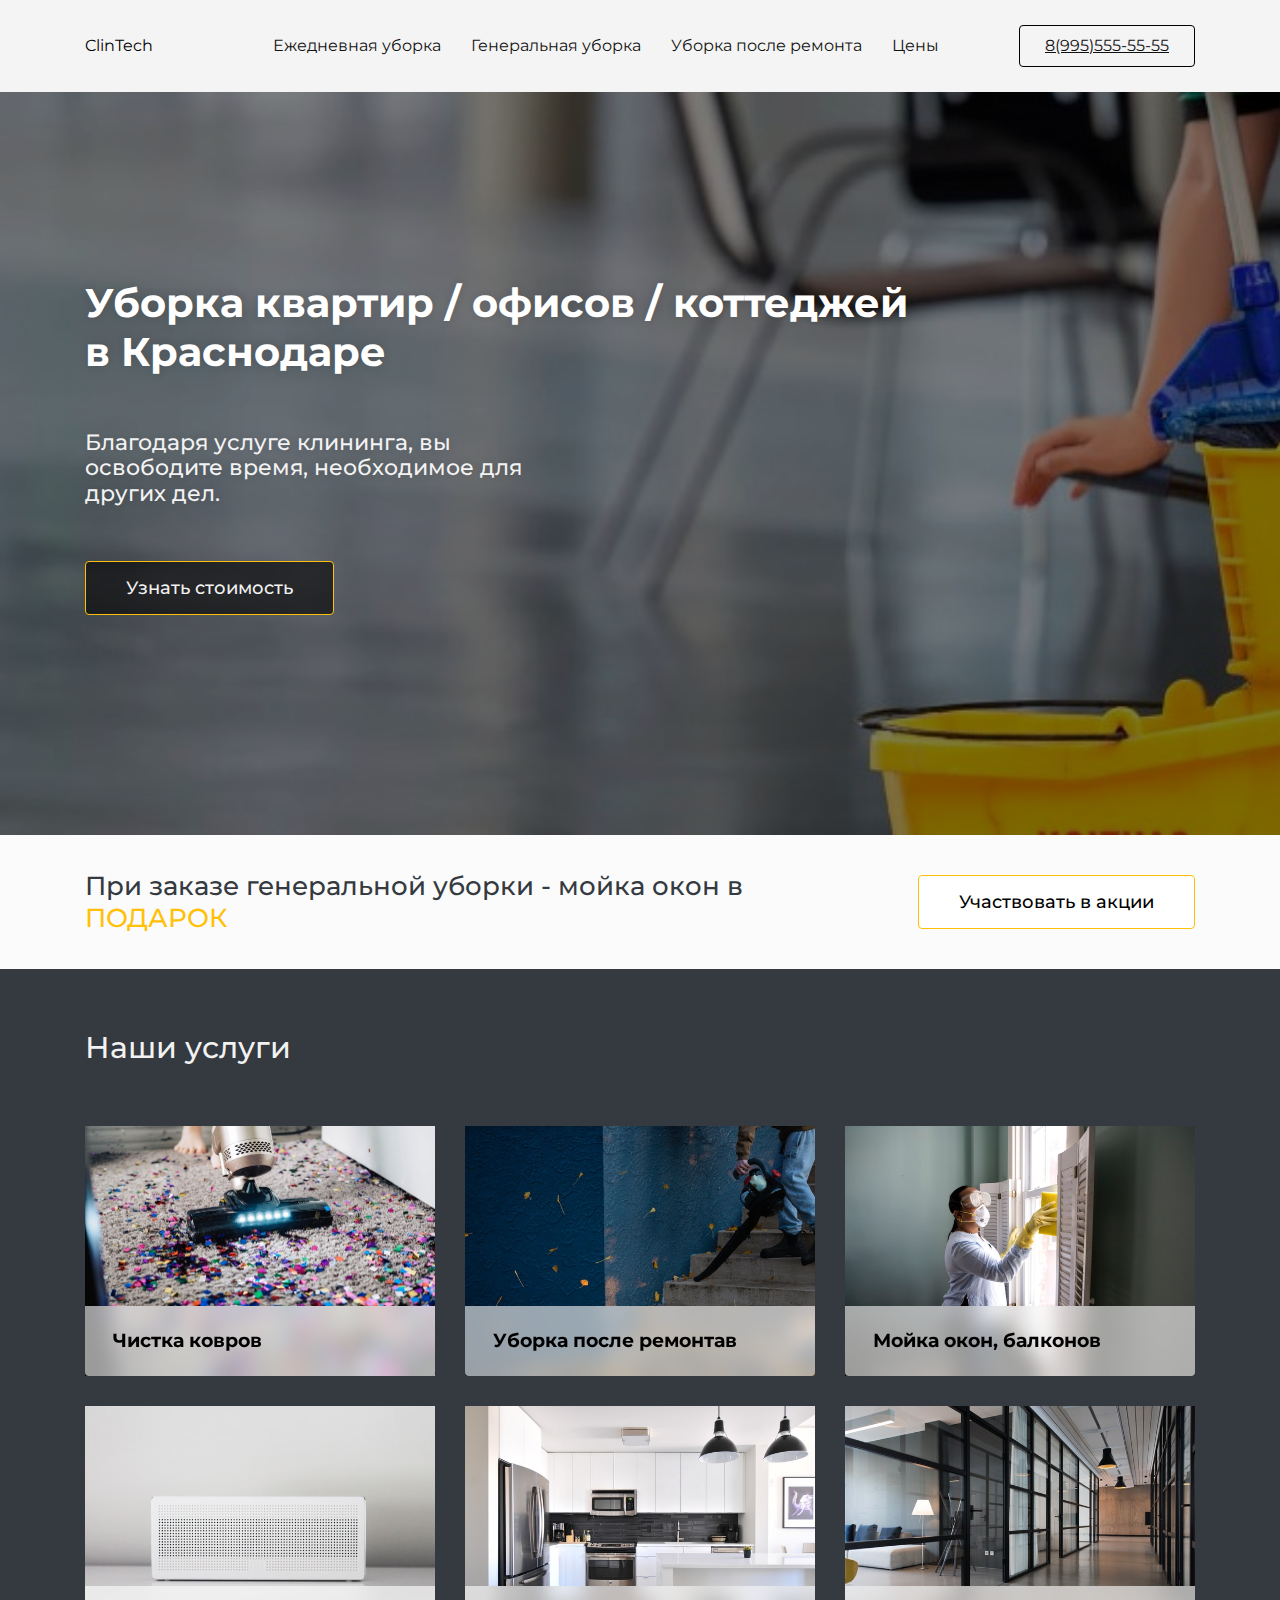
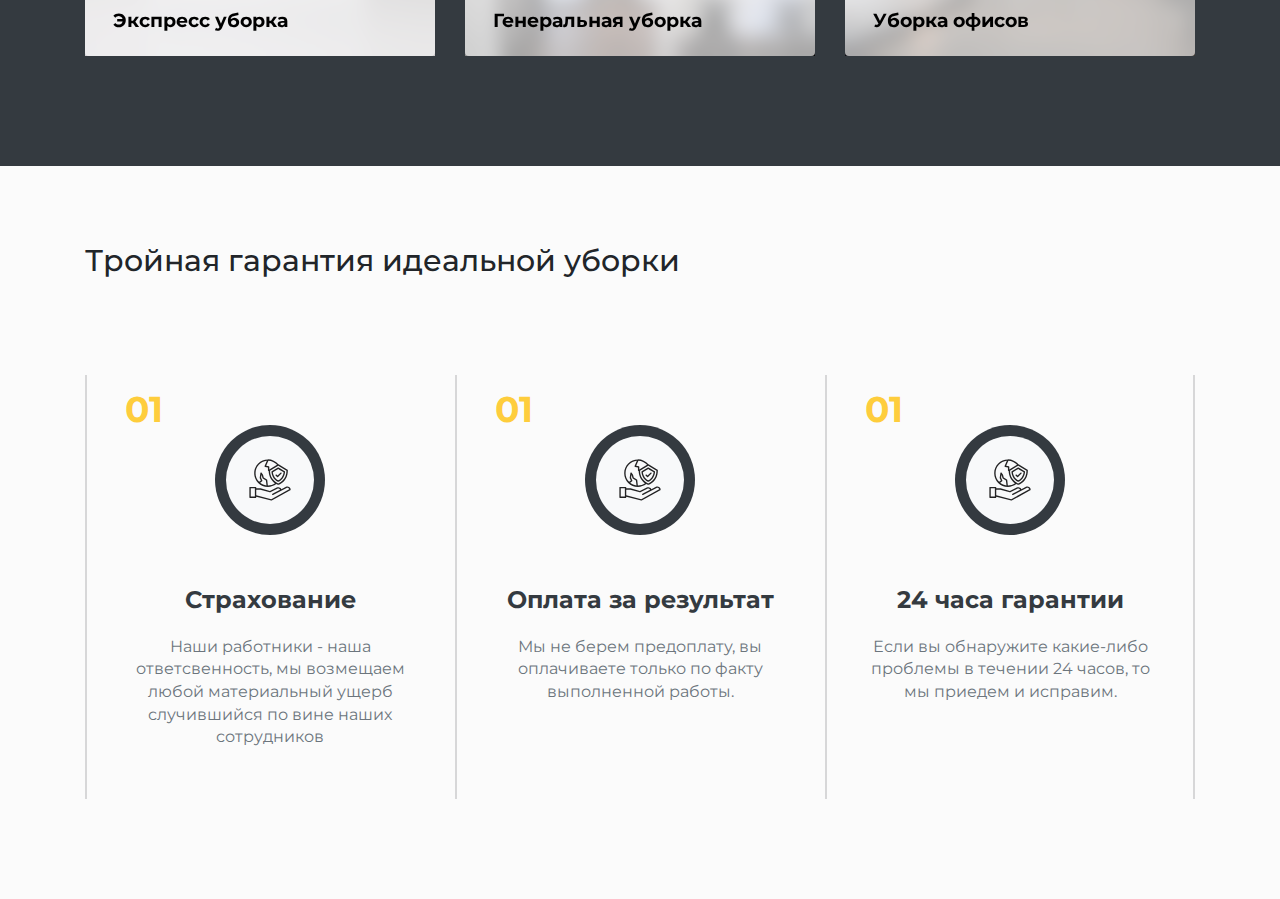
==== index.html @ 2ab1ad7d "create blokc: guarantee" ====
<!DOCTYPE html>
<html lang="ru">

<head>
  <meta charset="UTF-8">
  <meta http-equiv="X-UA-Compatible" content="IE=edge">
  <meta name="viewport" content="width=device-width, initial-scale=1.0">
  <link rel="preconnect" href="https://fonts.googleapis.com">
  <link rel="preconnect" href="https://fonts.gstatic.com" crossorigin>
  <link href="https://fonts.googleapis.com/css2?family=Montserrat:wght@400;500;600&display=swap" rel="stylesheet">
  <link rel="stylesheet" href="css/style.css">
  <title>ClinTech</title>
</head>

<body>
  <header class="header">
    <div class="container">
      <div class="navbar">
        <a href="#" class="logo">ClinTech</a>

        <ul class="header-list">
          <li class="header-list__item">
            <a href="#" class="header-list__link">Ежедневная уборка</a>
          </li>
          <li class="header-list__item">
            <a href="#" class="header-list__link">Генеральная уборка</a>
          </li>
          <li class="header-list__item">
            <a href="#" class="header-list__link">Уборка после ремонта</a>
          </li>
          <li class="header-list__item">
            <a href="#" class="header-list__link">Цены</a>
          </li>
        </ul>
        <a href="tel:8(995)555-55-55" class="button header__button">8(995)555-55-55</a>
      </div>
      <!-- /.navbar -->

    </div>
    <!-- /.container -->
  </header>
  <!-- /.header -->
  <section class="main">
    <div class="container">
      <h1 class="main-h1">
        Уборка квартир / офисов / коттеджей
        <span class="main-sp">в Краснодаре</span>
      </h1>
      <p class="main-p">
        Благодаря услуге клининга, вы освободите время, необходимое для других дел.
      </p>
      <button class="button main-button">Узнать стоимость</button>

    </div>

    <!-- /.shares -->
  </section>
  <!-- /.section-main -->
  <section class="present">
    <div class="container">
      <div class="shares">
        <h2 class="shares-h2">При заказе генеральной уборки - мойка окон в <span class="shares-present">ПОДАРОК</span>
        </h2>
        <button class="button shares-button">Участвовать в акции</button>
      </div>

    </div>
  </section>
  <section class="services">
    <div class="container">
      <h2 class="services-h2">
        Наши услуги
      </h2>
      <div class="services-block">
        <div class="services-item">
          <img src="img/services/services-1.jpg" alt="services" class="services-img">
          <h3 class="services-h3">Чистка ковров</h3>
        </div>
        <div class="services-item">
          <img src="img/services/services-2.jpg" alt="services" class="services-img">
          <h3 class="services-h3">Уборка после ремонтав</h3>
        </div>
        <div class="services-item">
          <img src="img/services/services-3.jpg" alt="services" class="services-img">
          <h3 class="services-h3">Мойка окон, балконов</h3>
        </div>
        <div class="services-item">
          <img src="img/services/services-4.jpg" alt="services" class="services-img">
          <h3 class="services-h3">Экспресс уборка</h3>
        </div>
        <div class="services-item">
          <img src="img/services/services-5.jpg" alt="services" class="services-img">
          <h3 class="services-h3">Генеральная уборка</h3>
        </div>
        <div class="services-item">
          <img src="img/services/services-6.jpg" alt="services" class="services-img">
          <h3 class="services-h3">Уборка офисов</h3>
        </div>
      </div>
      <!-- /.services-block -->
    </div>
    <!-- /.container -->
  </section>
  <!-- /.services -->
  <section class="guarantee">
    <div class="container">
      <h2 class="guarantee-h2">Тройная гарантия идеальной уборки</h2>
      <div class="guarantee-block">
        <div class="guarantee-item">
          <span class="guarantee-sp">01</span>
          <img src="img/guarantee/services-1.svg" alt="guarantee" class="guarantee-img">
          <h3 class="guarantee-h3">Страхование</h3>
          <p class="guarantee-p">
            Наши работники - наша ответсвенность, мы возмещаем любой материальный ущерб случившийся по вине наших
            сотрудников
          </p>
        </div>
        <div class="guarantee-item">
          <span class="guarantee-sp">01</span>
          <img src="img/guarantee/services-1.svg" alt="guarantee" class="guarantee-img">
          <h3 class="guarantee-h3">Оплата за результат</h3>
          <p class="guarantee-p">
            Мы не берем предоплату, вы оплачиваете только по факту выполненной работы.
          </p>
        </div>
        <div class="guarantee-item">
          <span class="guarantee-sp">01</span>
          <img src="img/guarantee/services-1.svg" alt="guarantee" class="guarantee-img">
          <h3 class="guarantee-h3">24 часа гарантии</h3>
          <p class="guarantee-p">
            Если вы обнаружите какие-либо проблемы в течении 24 часов, то мы приедем и исправим.
          </p>
        </div>
      </div>
      <!-- /.guarantee-block -->
    </div>
    <!-- /.container -->
  </section>
  <!-- /.guarantee -->
</body>

</html>
---- css/style.css ----
/*! normalize.css v8.0.1 | MIT License | github.com/necolas/normalize.css */
/* Document
   ========================================================================== */
/**
 * 1. Correct the line height in all browsers.
 * 2. Prevent adjustments of font size after orientation changes in iOS.
 */
html {
  line-height: 1.15;
  /* 1 */
  -webkit-text-size-adjust: 100%;
  /* 2 */
}

/* Sections
   ========================================================================== */
/**
 * Remove the margin in all browsers.
 */
body {
  margin: 0;
}

/**
 * Render the `main` element consistently in IE.
 */
main {
  display: block;
}

/**
 * Correct the font size and margin on `h1` elements within `section` and
 * `article` contexts in Chrome, Firefox, and Safari.
 */
h1 {
  font-size: 2em;
  margin: 0.67em 0;
}

/* Grouping content
   ========================================================================== */
/**
 * 1. Add the correct box sizing in Firefox.
 * 2. Show the overflow in Edge and IE.
 */
hr {
  -webkit-box-sizing: content-box;
          box-sizing: content-box;
  /* 1 */
  height: 0;
  /* 1 */
  overflow: visible;
  /* 2 */
}

/**
 * 1. Correct the inheritance and scaling of font size in all browsers.
 * 2. Correct the odd `em` font sizing in all browsers.
 */
pre {
  font-family: monospace, monospace;
  /* 1 */
  font-size: 1em;
  /* 2 */
}

/* Text-level semantics
   ========================================================================== */
/**
 * Remove the gray background on active links in IE 10.
 */
a {
  background-color: transparent;
}

/**
 * 1. Remove the bottom border in Chrome 57-
 * 2. Add the correct text decoration in Chrome, Edge, IE, Opera, and Safari.
 */
abbr[title] {
  border-bottom: none;
  /* 1 */
  text-decoration: underline;
  /* 2 */
  -webkit-text-decoration: underline dotted;
          text-decoration: underline dotted;
  /* 2 */
}

/**
 * Add the correct font weight in Chrome, Edge, and Safari.
 */
b,
strong {
  font-weight: bolder;
}

/**
 * 1. Correct the inheritance and scaling of font size in all browsers.
 * 2. Correct the odd `em` font sizing in all browsers.
 */
code,
kbd,
samp {
  font-family: monospace, monospace;
  /* 1 */
  font-size: 1em;
  /* 2 */
}

/**
 * Add the correct font size in all browsers.
 */
small {
  font-size: 80%;
}

/**
 * Prevent `sub` and `sup` elements from affecting the line height in
 * all browsers.
 */
sub,
sup {
  font-size: 75%;
  line-height: 0;
  position: relative;
  vertical-align: baseline;
}

sub {
  bottom: -0.25em;
}

sup {
  top: -0.5em;
}

/* Embedded content
   ========================================================================== */
/**
 * Remove the border on images inside links in IE 10.
 */
img {
  border-style: none;
}

/* Forms
   ========================================================================== */
/**
 * 1. Change the font styles in all browsers.
 * 2. Remove the margin in Firefox and Safari.
 */
button,
input,
optgroup,
select,
textarea {
  font-family: inherit;
  /* 1 */
  font-size: 100%;
  /* 1 */
  line-height: 1.15;
  /* 1 */
  margin: 0;
  /* 2 */
}

/**
 * Show the overflow in IE.
 * 1. Show the overflow in Edge.
 */
button,
input {
  /* 1 */
  overflow: visible;
}

/**
 * Remove the inheritance of text transform in Edge, Firefox, and IE.
 * 1. Remove the inheritance of text transform in Firefox.
 */
button,
select {
  /* 1 */
  text-transform: none;
}

/**
 * Correct the inability to style clickable types in iOS and Safari.
 */
button,
[type="button"],
[type="reset"],
[type="submit"] {
  -webkit-appearance: button;
}

/**
 * Remove the inner border and padding in Firefox.
 */
button::-moz-focus-inner,
[type="button"]::-moz-focus-inner,
[type="reset"]::-moz-focus-inner,
[type="submit"]::-moz-focus-inner {
  border-style: none;
  padding: 0;
}

/**
 * Restore the focus styles unset by the previous rule.
 */
button:-moz-focusring,
[type="button"]:-moz-focusring,
[type="reset"]:-moz-focusring,
[type="submit"]:-moz-focusring {
  outline: 1px dotted ButtonText;
}

/**
 * Correct the padding in Firefox.
 */
fieldset {
  padding: 0.35em 0.75em 0.625em;
}

/**
 * 1. Correct the text wrapping in Edge and IE.
 * 2. Correct the color inheritance from `fieldset` elements in IE.
 * 3. Remove the padding so developers are not caught out when they zero out
 *    `fieldset` elements in all browsers.
 */
legend {
  -webkit-box-sizing: border-box;
          box-sizing: border-box;
  /* 1 */
  color: inherit;
  /* 2 */
  display: table;
  /* 1 */
  max-width: 100%;
  /* 1 */
  padding: 0;
  /* 3 */
  white-space: normal;
  /* 1 */
}

/**
 * Add the correct vertical alignment in Chrome, Firefox, and Opera.
 */
progress {
  vertical-align: baseline;
}

/**
 * Remove the default vertical scrollbar in IE 10+.
 */
textarea {
  overflow: auto;
}

/**
 * 1. Add the correct box sizing in IE 10.
 * 2. Remove the padding in IE 10.
 */
[type="checkbox"],
[type="radio"] {
  -webkit-box-sizing: border-box;
          box-sizing: border-box;
  /* 1 */
  padding: 0;
  /* 2 */
}

/**
 * Correct the cursor style of increment and decrement buttons in Chrome.
 */
[type="number"]::-webkit-inner-spin-button,
[type="number"]::-webkit-outer-spin-button {
  height: auto;
}

/**
 * 1. Correct the odd appearance in Chrome and Safari.
 * 2. Correct the outline style in Safari.
 */
[type="search"] {
  -webkit-appearance: textfield;
  /* 1 */
  outline-offset: -2px;
  /* 2 */
}

/**
 * Remove the inner padding in Chrome and Safari on macOS.
 */
[type="search"]::-webkit-search-decoration {
  -webkit-appearance: none;
}

/**
 * 1. Correct the inability to style clickable types in iOS and Safari.
 * 2. Change font properties to `inherit` in Safari.
 */
::-webkit-file-upload-button {
  -webkit-appearance: button;
  /* 1 */
  font: inherit;
  /* 2 */
}

/* Interactive
   ========================================================================== */
/*
 * Add the correct display in Edge, IE 10+, and Firefox.
 */
details {
  display: block;
}

/*
 * Add the correct display in all browsers.
 */
summary {
  display: list-item;
}

/* Misc
   ========================================================================== */
/**
 * Add the correct display in IE 10+.
 */
template {
  display: none;
}

/**
 * Add the correct display in IE 10.
 */
[hidden] {
  display: none;
}

* {
  -webkit-box-sizing: border-box;
          box-sizing: border-box;
  font-family: 'Montserrat', sans-serif;
}

body {
  background-color: #FBFBFB;
  margin: 0;
  padding: 0;
  font-family: 'Mulish', sans-serif;
}

.container {
  max-width: 1110px;
  margin: auto;
}

a {
  text-decoration: none;
  color: #121212;
}

ul {
  list-style-type: none;
}

.button {
  border-radius: 4px;
  padding: 15px 40px;
  text-align: center;
  border: 1px solid #FFC107;
  -webkit-box-sizing: border-box;
          box-sizing: border-box;
  border-radius: 4px;
  font-family: Montserrat;
  font-style: normal;
  font-weight: 500;
  font-size: 18px;
  line-height: 22px;
}

h1, h2, p, h3 {
  margin: 0;
  padding: 0px;
}

img {
  max-width: 100%;
  max-height: 100%;
}

.navbar {
  display: -webkit-box;
  display: -ms-flexbox;
  display: flex;
  -webkit-box-pack: justify;
      -ms-flex-pack: justify;
          justify-content: space-between;
  -webkit-box-align: center;
      -ms-flex-align: center;
          align-items: center;
  padding: 20px 0 20px 0;
}

.logo {
  color: #000000;
}

.header {
  background-color: #F4F4F4;
}

.header-list {
  display: -webkit-box;
  display: -ms-flexbox;
  display: flex;
  -webkit-box-pack: justify;
      -ms-flex-pack: justify;
          justify-content: space-between;
  -webkit-box-align: center;
      -ms-flex-align: center;
          align-items: center;
}

.header-list__link {
  padding: 15px;
  color: #121212;
  font-style: normal;
  font-weight: normal;
  font-size: 16px;
  line-height: 20px;
}

.header__button {
  font-style: normal;
  font-weight: normal;
  font-size: 16px;
  line-height: 20px;
  display: -webkit-box;
  display: -ms-flexbox;
  display: flex;
  -webkit-box-align: center;
      -ms-flex-align: center;
          align-items: center;
  text-align: center;
  -webkit-text-decoration-line: underline;
          text-decoration-line: underline;
  border: 1px solid #000000;
  border-radius: 4px;
  padding: 10px 25px;
  text-align: center;
}

.main {
  padding-top: 186px;
  padding-bottom: 220px;
  background: url(../img/main-bg.jpg) no-repeat;
  background-size: cover;
  position: relative;
  z-index: 2;
}

.main::before {
  content: '';
  display: block;
  position: absolute;
  top: 0;
  left: 0;
  right: 0;
  bottom: 0;
  background: rgba(0, 0, 0, 0.51);
  z-index: -1;
}

.main-h1 {
  font-family: Montserrat;
  font-style: normal;
  font-weight: bold;
  font-size: 40px;
  line-height: 49px;
  color: #FFFFFF;
  text-shadow: 0px 0px 10px rgba(0, 0, 0, 0.15);
  margin-bottom: 54px;
}

.main-sp {
  display: block;
}

.main-p {
  font-family: Montserrat;
  font-style: normal;
  font-weight: 500;
  font-size: 22px;
  max-width: 505px;
  color: #F2F2F3;
  text-shadow: 0px 0px 10px rgba(0, 0, 0, 0.15);
  margin-bottom: 55px;
}

.main-button {
  color: #F2F2F3;
  background: rgba(0, 0, 0, 0.6);
}

.present {
  padding: 35px 0 35px 0;
}

.shares {
  display: -webkit-box;
  display: -ms-flexbox;
  display: flex;
  -webkit-box-pack: justify;
      -ms-flex-pack: justify;
          justify-content: space-between;
  -webkit-box-align: center;
      -ms-flex-align: center;
          align-items: center;
}

.shares-h2 {
  font-style: normal;
  font-weight: 500;
  font-size: 26px;
  line-height: 32px;
  color: #343A40;
}

.shares-present {
  color: #FFC107;
  display: block;
}

.shares-button {
  background: #FFFFFF;
}

.services {
  background-color: #343A40;
  padding-top: 60px;
  padding-bottom: 80px;
}

.services-h2 {
  padding-bottom: 60px;
  font-style: normal;
  font-weight: 500;
  font-size: 30px;
  line-height: 37px;
  color: #F2F2F3;
}

.services-block {
  display: -webkit-box;
  display: -ms-flexbox;
  display: flex;
  -webkit-box-pack: justify;
      -ms-flex-pack: justify;
          justify-content: space-between;
  -ms-flex-wrap: wrap;
      flex-wrap: wrap;
}

.services-item {
  display: -webkit-box;
  display: -ms-flexbox;
  display: flex;
  -webkit-box-align: end;
      -ms-flex-align: end;
          align-items: flex-end;
  width: 350px;
  height: 250px;
  position: relative;
  z-index: 0;
  overflow: hidden;
  margin-bottom: 30px;
}

.services-img {
  position: absolute;
  top: 0;
  left: 0;
  z-index: -2;
  -o-object-fit: cover;
     object-fit: cover;
  height: 100%;
  width: 100%;
}

.services-h3 {
  padding: 24px 0 24px 28px;
  background: rgba(255, 255, 255, 0.6);
  -webkit-backdrop-filter: blur(10px);
          backdrop-filter: blur(10px);
  border-radius: 0px 0px 4px 4px;
  width: 100%;
  margin: 0;
}

.guarantee {
  padding-top: 76px;
  padding-bottom: 100px;
}

.guarantee-h2 {
  font-style: normal;
  font-weight: 500;
  font-size: 30px;
  line-height: 37px;
  color: #212529;
  margin-bottom: 96px;
}

.guarantee-block {
  display: -webkit-box;
  display: -ms-flexbox;
  display: flex;
  -webkit-box-pack: justify;
      -ms-flex-pack: justify;
          justify-content: space-between;
}

.guarantee-item {
  position: relative;
  width: 400px;
  display: -webkit-box;
  display: -ms-flexbox;
  display: flex;
  -ms-flex-wrap: wrap;
      flex-wrap: wrap;
  -webkit-box-orient: vertical;
  -webkit-box-direction: normal;
      -ms-flex-direction: column;
          flex-direction: column;
  -webkit-box-align: center;
      -ms-flex-align: center;
          align-items: center;
  padding: 50px 45px;
}

.guarantee-item::before {
  content: ' ';
  width: 2px;
  height: 100%;
  background-color: rgba(77, 74, 79, 0.2);
  position: absolute;
  left: 0;
  top: 0;
}

.guarantee-item:last-child::after {
  content: ' ';
  width: 2px;
  height: 100%;
  background-color: rgba(77, 74, 79, 0.2);
  position: absolute;
  right: 0;
  top: 0;
}

.guarantee-img {
  margin-bottom: 50px;
}

.guarantee-h3 {
  font-style: normal;
  font-weight: bold;
  font-size: 24px;
  line-height: 29px;
  display: -webkit-box;
  display: -ms-flexbox;
  display: flex;
  -webkit-box-align: center;
      -ms-flex-align: center;
          align-items: center;
  text-align: center;
  color: #343A40;
  margin-bottom: 22px;
}

.guarantee-p {
  width: 280px;
  font-family: Montserrat;
  font-style: normal;
  font-weight: normal;
  font-size: 16px;
  line-height: 141.9%;
  color: #6C757D;
  text-align: center;
}

.guarantee-sp {
  position: absolute;
  left: 40px;
  top: 12px;
  font-style: normal;
  font-weight: bold;
  font-size: 36px;
  line-height: 44px;
  color: rgba(255, 193, 7, 0.8);
}
/*# sourceMappingURL=style.css.map */
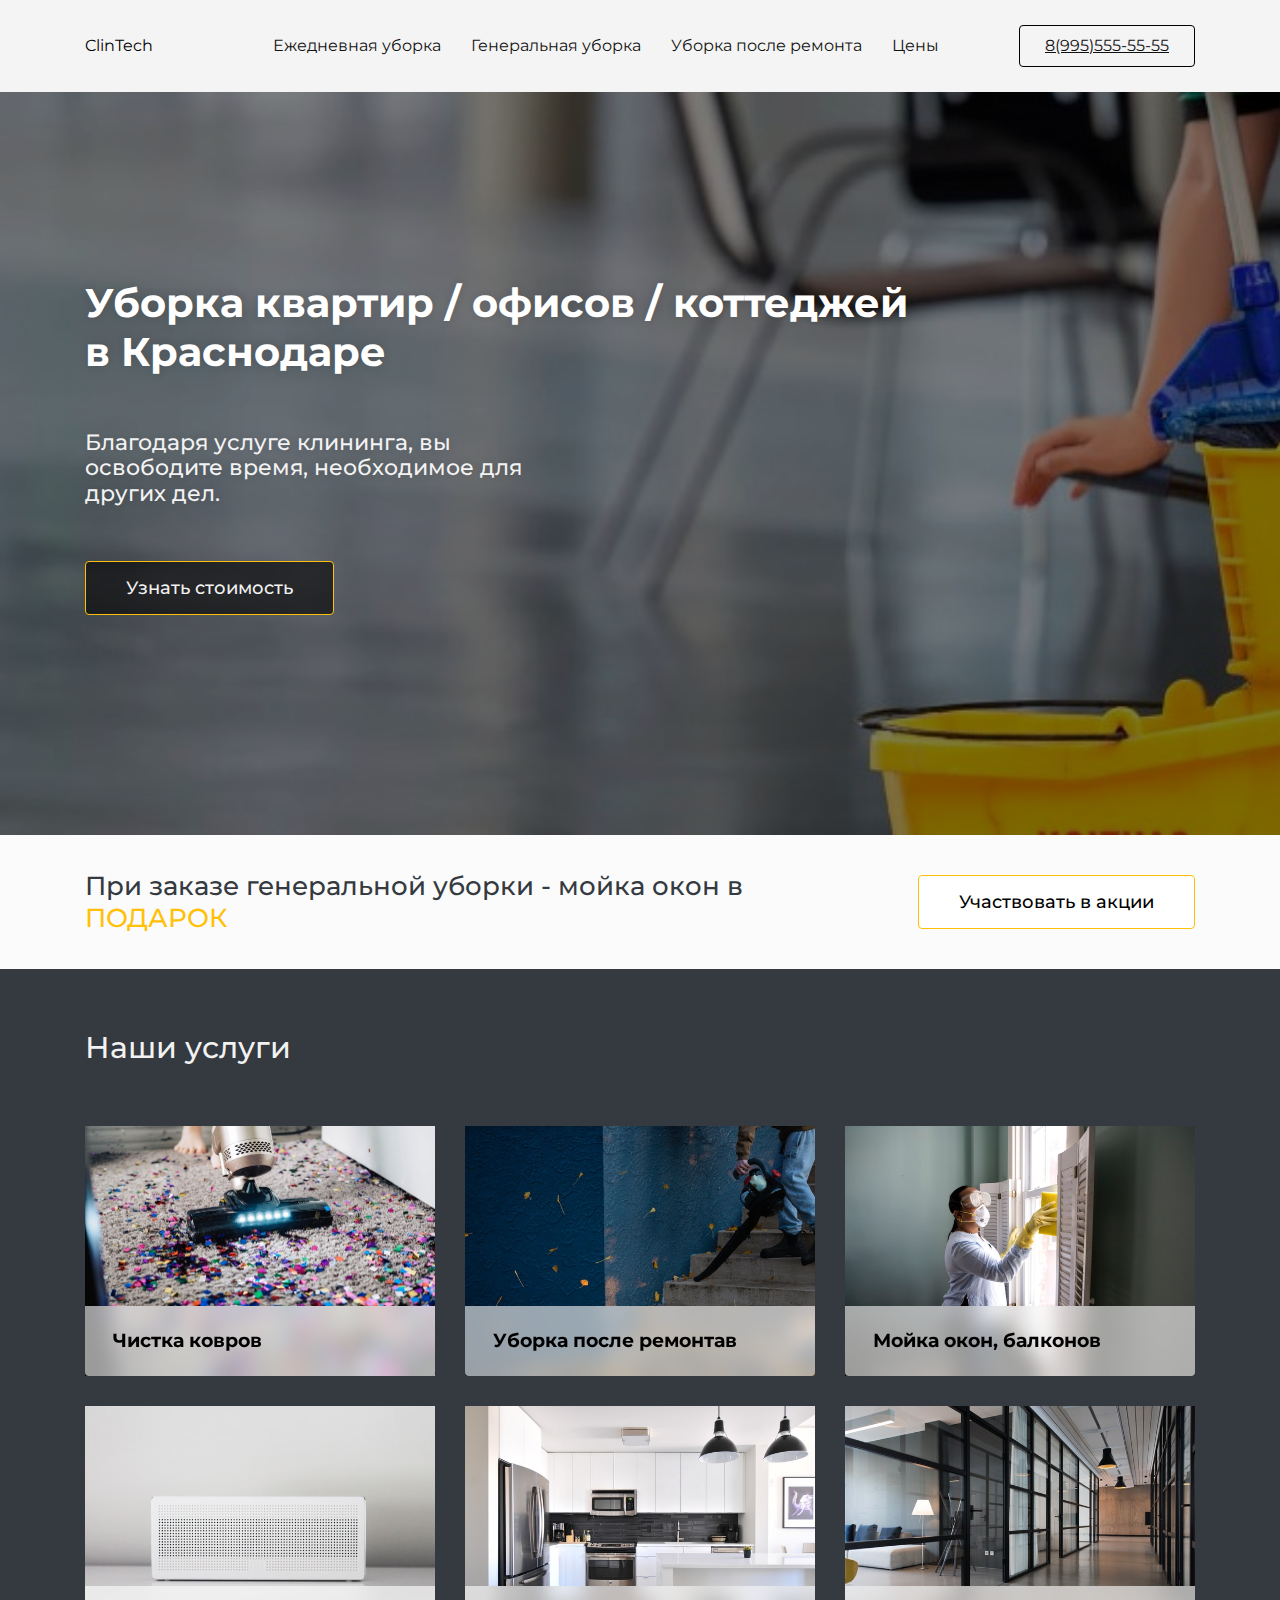
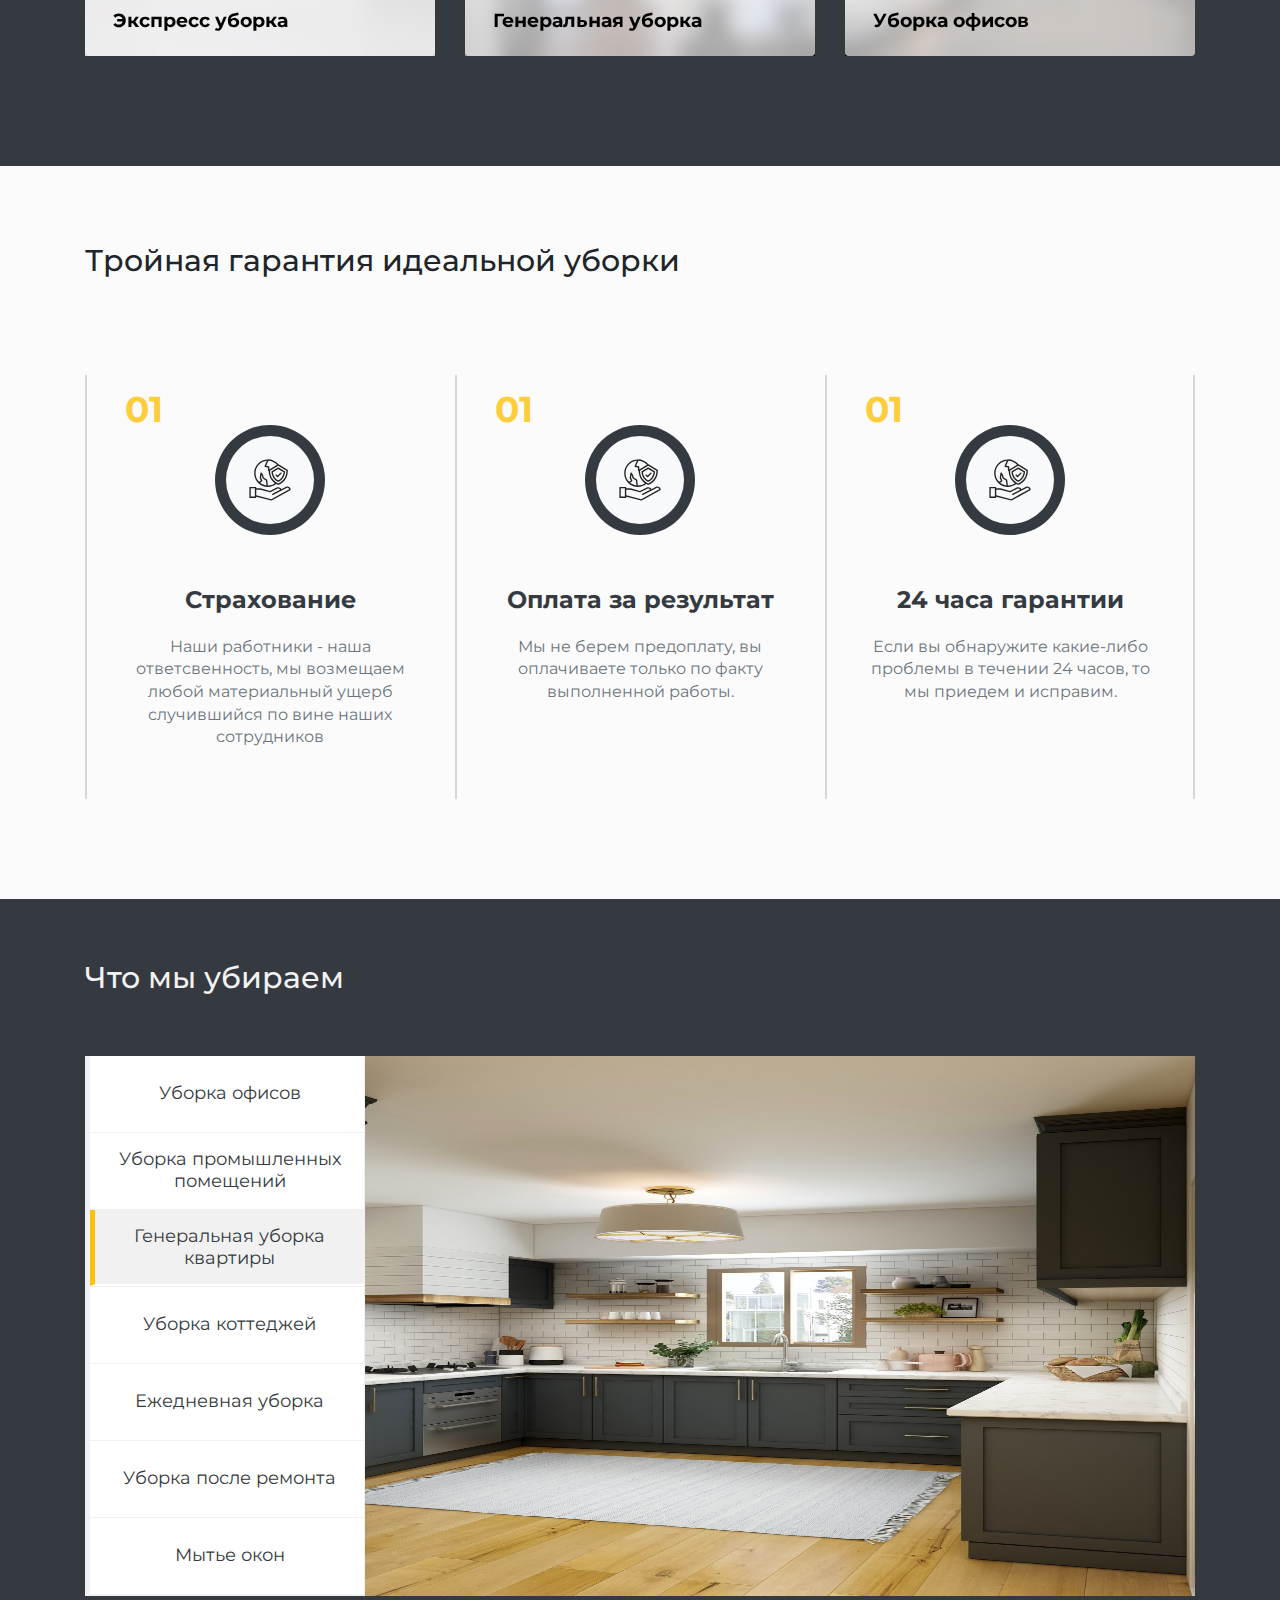
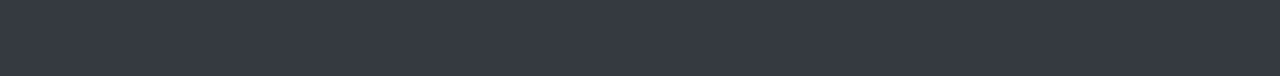
==== commit d81a6e19: "create blokc: cleaning" ====
--- a/index.html
+++ b/index.html
@@ -137,6 +137,50 @@
     <!-- /.container -->
   </section>
   <!-- /.guarantee -->
+  <section class="cleaning">
+    <div class="container">
+      <h2 class="cleaning-h2">Что мы убираем</h2>
+      <div class="wrapper wrapper-cleaning">
+        <div class="wrapper-button">
+          <button class="tab-button"  data-id="cleanup">
+            Уборка офисов
+          </button>
+          <button class="tab-button" data-id="industrial">
+            Уборка промышленных помещений
+          </button>
+          <button class="tab-button tab-active" data-id="apartment">
+            Генеральная уборка квартиры
+          </button>
+          <button class="tab-button" data-id="cottage">
+            Уборка коттеджей
+          </button>
+          <button class="tab-button" data-id="daily">
+            Ежедневная уборка
+          </button>
+          <button class="tab-button" data-id="repair">
+            Уборка после ремонта
+          </button>
+          <button class="tab-button" data-id="over">
+            Мытье окон
+          </button>
+
+        </div>
+        <div class="wrapper-content">
+          <img src="img/cleaning/cleaning-tab.jpg" alt="cleaning" class="content content-img active" id="cleanup">
+          <img src="img/cleaning/cleaning-tab.jpg" alt="cleaning" class="content content-img" id="industrial">
+          <img src="img/cleaning/cleaning-tab.jpg" alt="cleaning" class="content content-img " id="apartment">
+          <img src="img/cleaning/cleaning-tab.jpg" alt="cleaning" class="content content-img " id="cottage">
+          <img src="img/cleaning/cleaning-tab.jpg" alt="cleaning" class="content content-img " id="daily">
+          <img src="img/cleaning/cleaning-tab.jpg" alt="cleaning" class="content content-img" id="repair">
+          <img src="img/cleaning/cleaning-tab.jpg" alt="cleaning" class="content content-img " id="over">
+          
+        </div>
+      </div>
+    </div>
+    <!-- /.container -->
+  </section>
+  <!-- /.cleaning -->
+  <script src="js/main.js"></script>
 </body>
 
 </html>--- a/css/style.css
+++ b/css/style.css
@@ -369,6 +369,7 @@
 }
 
 .button {
+  font-family: Montserrat;
   border-radius: 4px;
   padding: 15px 40px;
   text-align: center;
@@ -704,4 +705,70 @@
   line-height: 44px;
   color: rgba(255, 193, 7, 0.8);
 }
+
+.cleaning {
+  padding-top: 60px;
+  padding-bottom: 80px;
+  background-color: #343A40;
+}
+
+.cleaning-h2 {
+  font-style: normal;
+  font-weight: 500;
+  font-size: 30px;
+  line-height: 37px;
+  color: #F2F2F3;
+  margin-bottom: 60px;
+}
+
+.wrapper-cleaning {
+  display: -webkit-box;
+  display: -ms-flexbox;
+  display: flex;
+  background-color: #F1F1F1;
+  height: 540px;
+}
+
+.wrapper-button {
+  width: 280px;
+}
+
+.wrapper-content {
+  width: 831px;
+  min-height: 533px;
+}
+
+.content-img {
+  display: none;
+  width: 100%;
+}
+
+.tab-button {
+  display: block;
+  width: 98%;
+  height: 76px;
+  margin-bottom: 1px;
+  font-style: normal;
+  font-weight: normal;
+  font-size: 18px;
+  line-height: 22px;
+  margin-left: 5px;
+  -webkit-box-align: center;
+      -ms-flex-align: center;
+          align-items: center;
+  color: #343A40;
+  border: none;
+  border-left: solid 5px #fff;
+  border-bottom: solid 2px #fff;
+  background-color: #FFFFFF;
+}
+
+.tab-active {
+  border-left: solid 5px #FFC107;
+  background-color: #F1F1F1;
+}
+
+.active {
+  display: block;
+}
 /*# sourceMappingURL=style.css.map */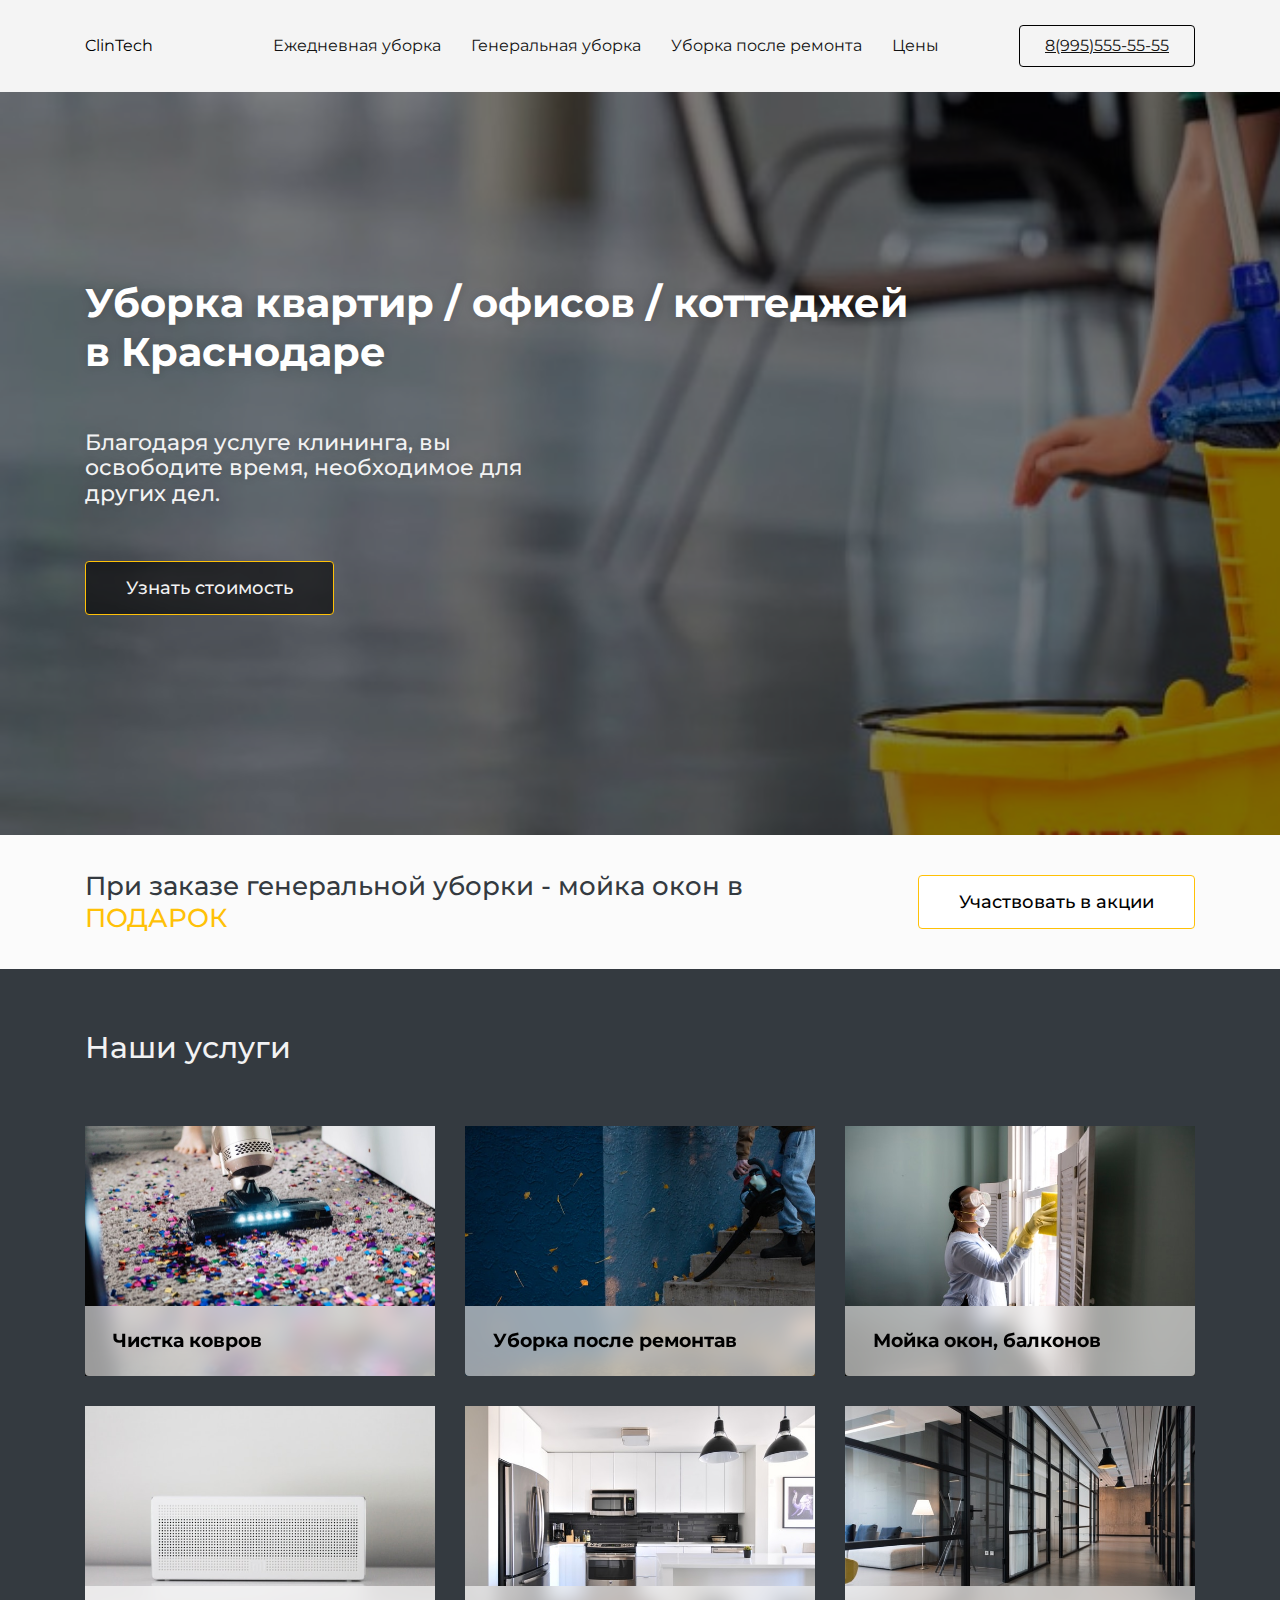
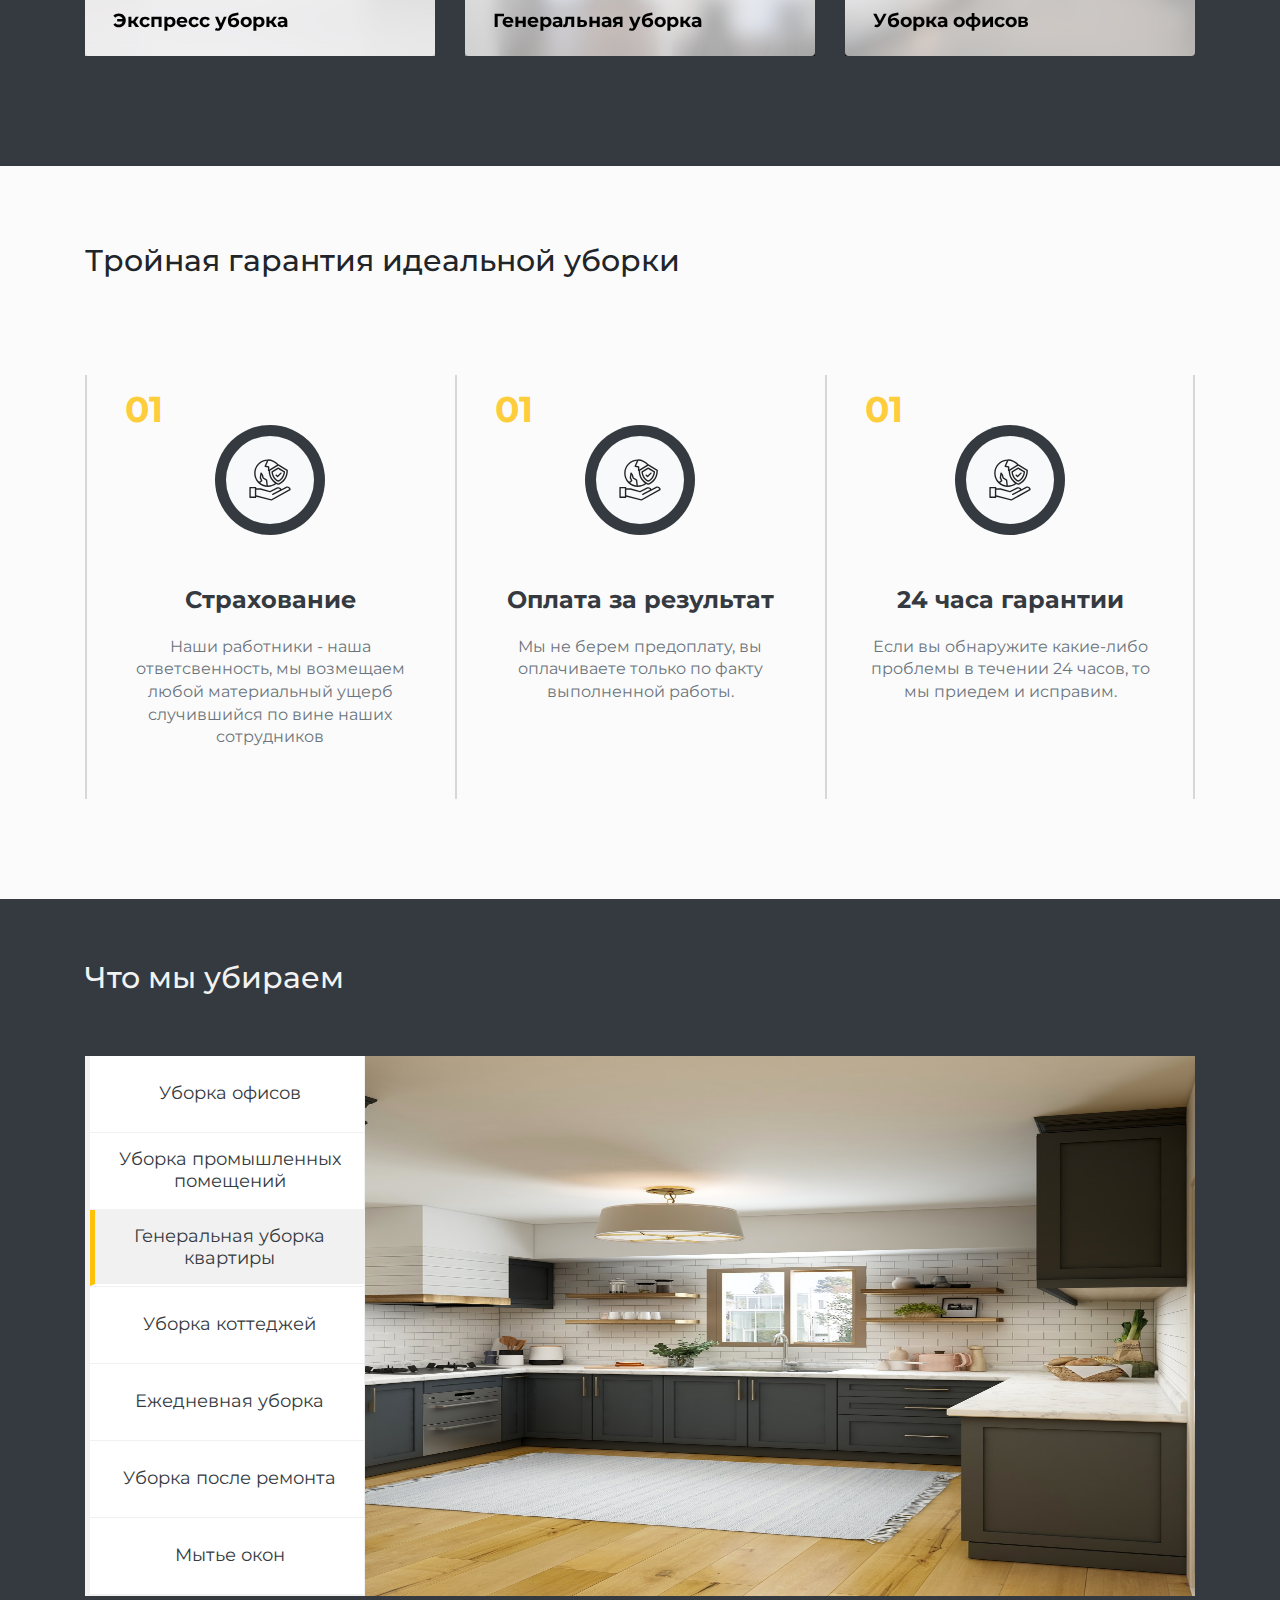
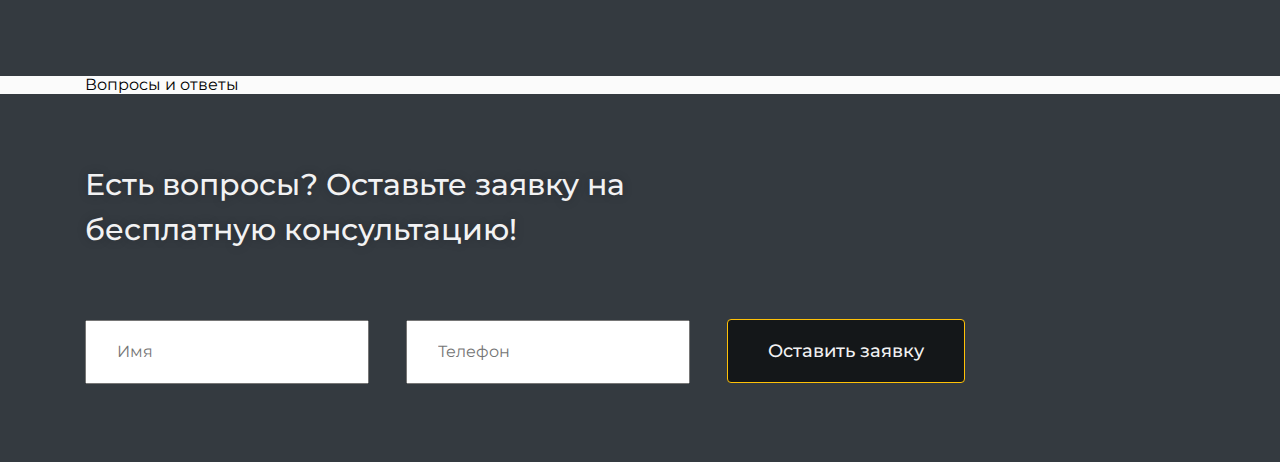
==== commit 3daa6575: "requisition" ====
--- a/index.html
+++ b/index.html
@@ -180,6 +180,26 @@
     <!-- /.container -->
   </section>
   <!-- /.cleaning -->
+  <section class="response">
+    <div class="container">
+      Вопросы и ответы
+    </div>
+  </section>
+  <!-- /.response -->
+  <section class="requisition">
+    <div class="container">
+      <h2 class="requisition-h2">
+        Есть вопросы? Оставьте заявку на бесплатную консультацию!
+      </h2>
+      <div class="requisition-blok">
+        <input type="text" class="requisition-input" placeholder="Имя">
+        <input type="text" class="requisition-input" placeholder="Телефон">
+        <button class="button requisition-button">Оставить заявку</button>
+      </div>
+      <!-- /.requisition-blok -->
+    </div>
+  </section>
+  <!-- /.requisition -->
   <script src="js/main.js"></script>
 </body>
 
--- a/css/style.css
+++ b/css/style.css
@@ -771,4 +771,45 @@
 .active {
   display: block;
 }
+
+.requisition {
+  padding-top: 68px;
+  padding-bottom: 78px;
+  background-color: #343A40;
+}
+
+.requisition-h2 {
+  margin-bottom: 67px;
+  font-family: Montserrat;
+  font-style: normal;
+  font-weight: 500;
+  font-size: 30px;
+  line-height: 150%;
+  max-width: 650px;
+  color: #F2F2F3;
+  text-shadow: 0px 0px 10px rgba(0, 0, 0, 0.25);
+}
+
+.requisition-input {
+  padding-right: 30px;
+  font-family: Montserrat;
+  font-style: normal;
+  font-weight: normal;
+  font-size: 16px;
+  line-height: 20px;
+  padding-left: 30px;
+  color: rgba(35, 35, 36, 0.35);
+  margin-right: 33px;
+  height: 64px;
+}
+
+.requisition-button {
+  height: 64px;
+  background: rgba(0, 0, 0, 0.6);
+  border: 1px solid #FFC107;
+  -webkit-box-sizing: border-box;
+          box-sizing: border-box;
+  border-radius: 4px;
+  color: #F2F2F3;
+}
 /*# sourceMappingURL=style.css.map */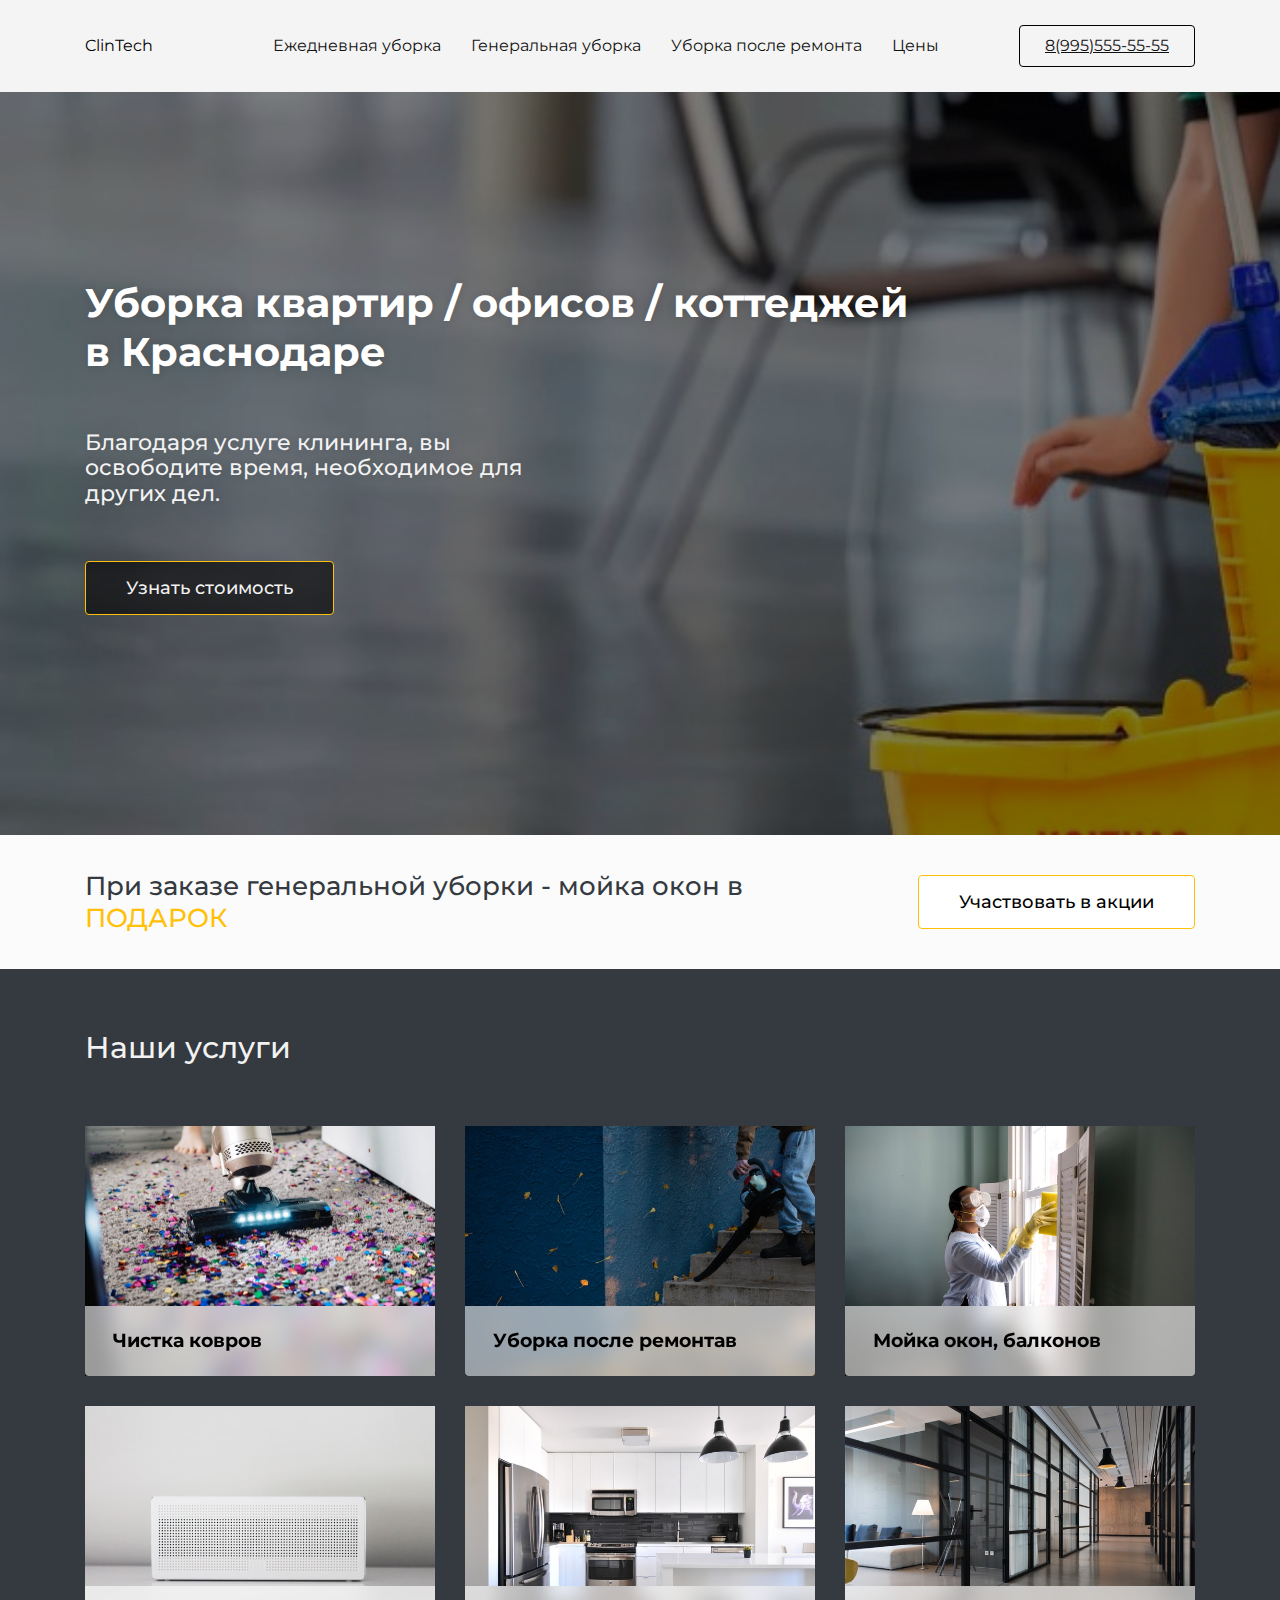
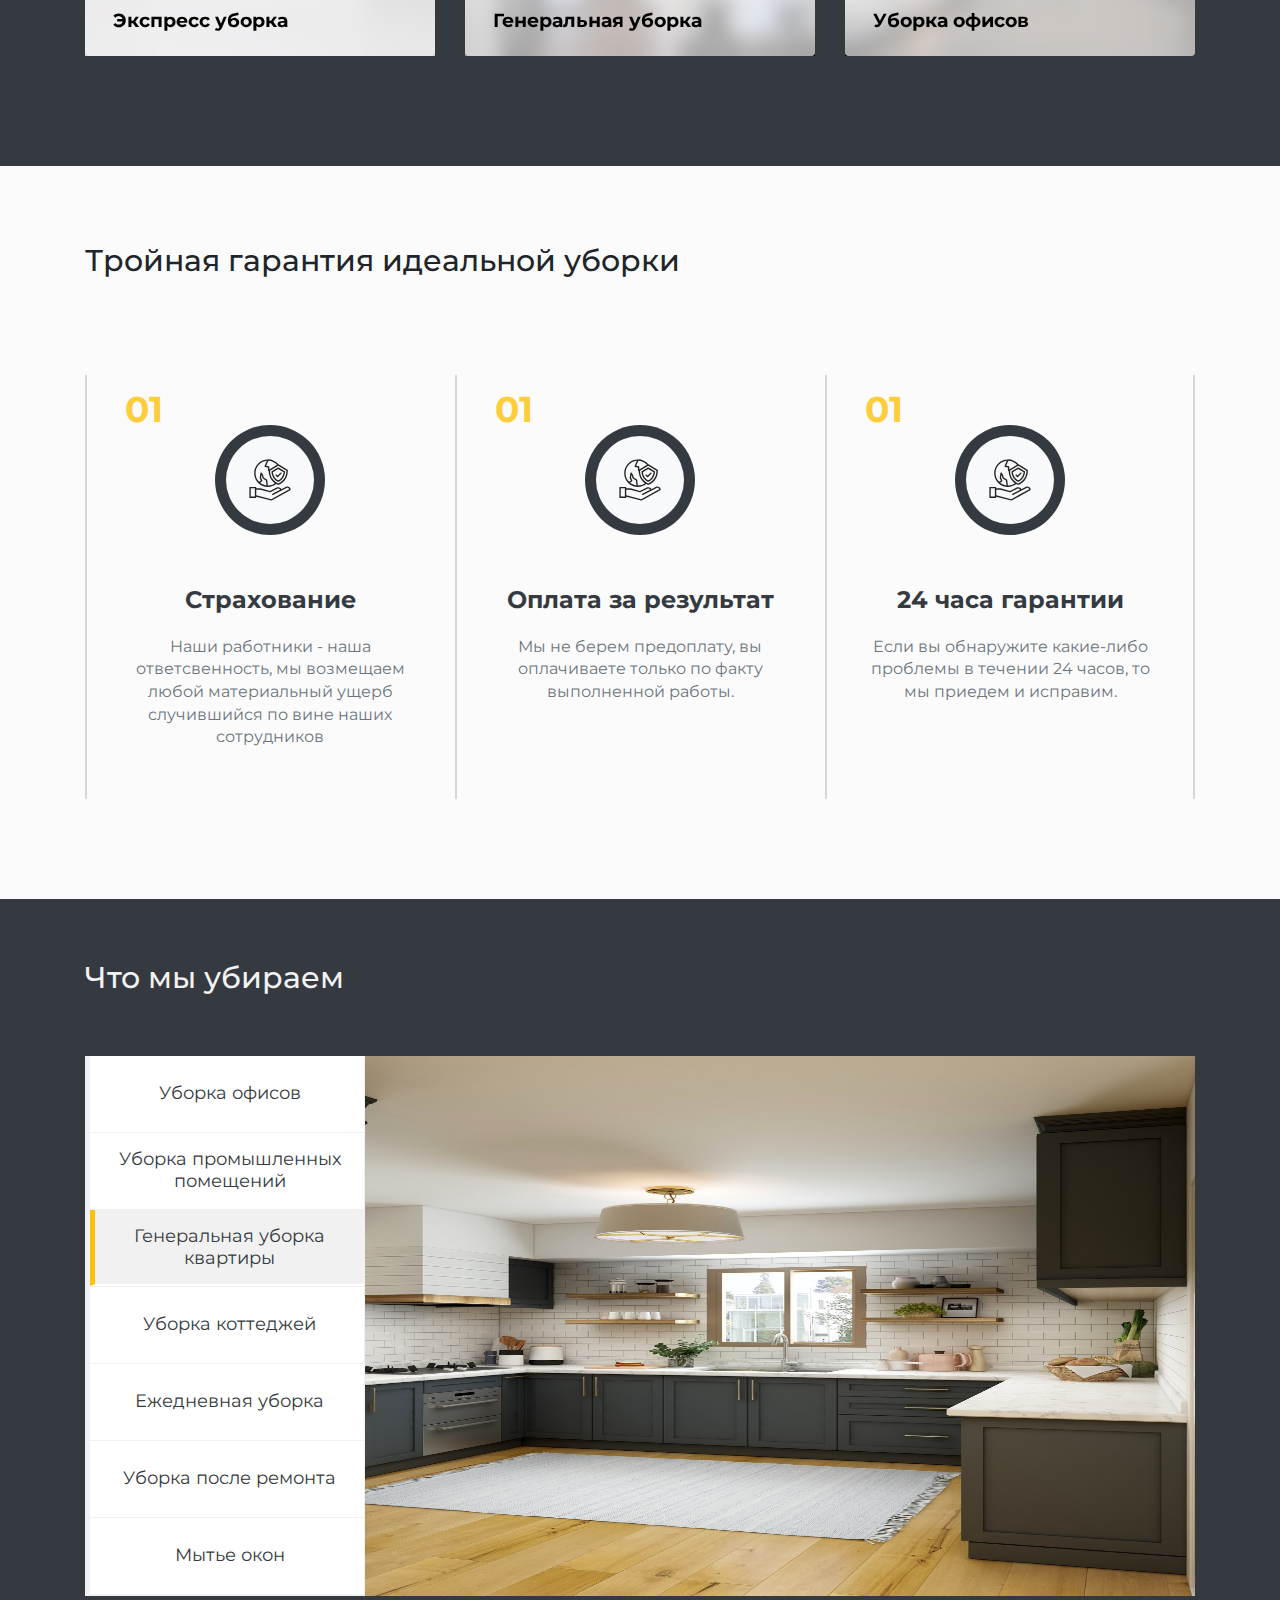
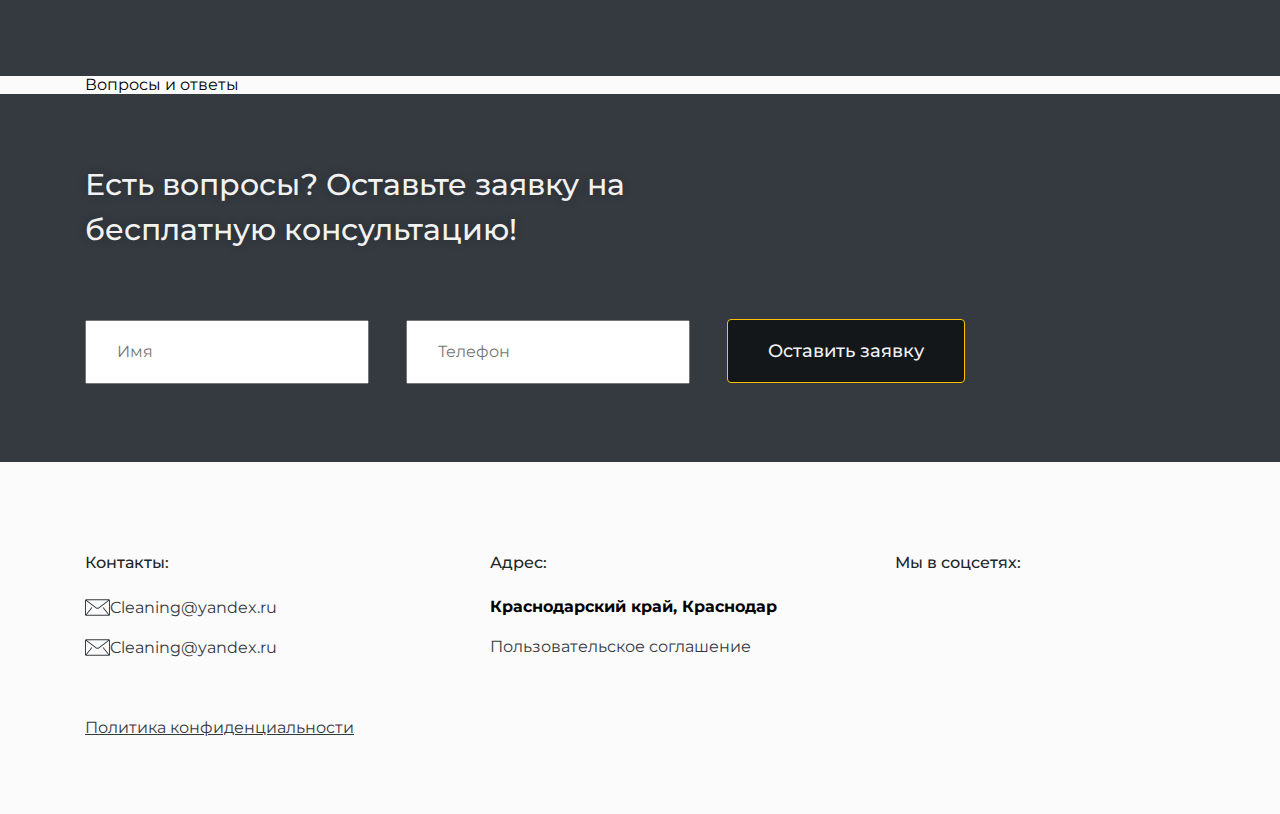
==== commit 1caa7c07: "create: footer" ====
--- a/index.html
+++ b/index.html
@@ -200,6 +200,45 @@
     </div>
   </section>
   <!-- /.requisition -->
+  <footer class="footer">
+    <div class="container">
+      <div class="footer-blocks">
+        <div class="footer-block">
+          <h3 class="footer-h3">Контакты:</h3>
+          <div class="footer-links">
+            <a href="#" class="footer-link">
+              <img src="img/footer/mail.svg" alt="mail" class="footer-img">
+              Cleaning@yandex.ru
+            </a>
+            <a href="#" class="footer-link">
+              <img src="img/footer/mail.svg" alt="mail" class="footer-img">
+              Cleaning@yandex.ru
+            </a>
+            <a href="#" class="footer-link footer-link__mb">
+              Политика конфиденциальности
+            </a>
+          </div>
+        </div>
+        
+        <!-- /.footer-block -->
+        <div class="footer-block">
+          <h3 class="footer-h3">Адрес:</h3>
+          <h4 class="footer-h4">Краснодарский край, Краснодар</h4>
+          <a href="#" class="footer-link">
+            Пользовательское соглашение
+          </a>
+        </div>
+        <!-- /.footer-block -->
+        <div class="footer-block">
+          <h3 class="footer-h3">Мы в соцсетях:</h3>
+        </div>
+        <!-- /.footer-block -->
+      </div>
+      <!-- /.footer-blocks -->
+    </div>
+    <!-- /.container -->
+  </footer>
+  <!-- /.footer -->
   <script src="js/main.js"></script>
 </body>
 
--- a/css/style.css
+++ b/css/style.css
@@ -812,4 +812,72 @@
   border-radius: 4px;
   color: #F2F2F3;
 }
+
+.footer {
+  padding-top: 91px;
+  padding-bottom: 56px;
+}
+
+.footer-h3 {
+  margin-bottom: 25px;
+  font-family: Montserrat;
+  font-style: normal;
+  font-weight: 500;
+  font-size: 16px;
+  line-height: 20px;
+  display: -webkit-box;
+  display: -ms-flexbox;
+  display: flex;
+  -webkit-box-align: center;
+      -ms-flex-align: center;
+          align-items: center;
+  color: #212529;
+}
+
+.footer-block {
+  width: 300px;
+}
+
+.footer-blocks {
+  display: -webkit-box;
+  display: -ms-flexbox;
+  display: flex;
+  -webkit-box-pack: justify;
+      -ms-flex-pack: justify;
+          justify-content: space-between;
+}
+
+.footer-link {
+  margin-bottom: 20px;
+  font-family: Montserrat;
+  font-style: normal;
+  font-weight: normal;
+  font-size: 16px;
+  line-height: 20px;
+  display: -webkit-box;
+  display: -ms-flexbox;
+  display: flex;
+  -webkit-box-align: center;
+      -ms-flex-align: center;
+          align-items: center;
+  color: #343A40;
+}
+
+.footer-link__mb {
+  margin-top: 40px;
+  text-decoration: underline;
+}
+
+.footer-links {
+  display: -webkit-box;
+  display: -ms-flexbox;
+  display: flex;
+  -webkit-box-pack: justify;
+      -ms-flex-pack: justify;
+          justify-content: space-between;
+  width: 300px;
+  -ms-flex-wrap: wrap;
+      flex-wrap: wrap;
+  min-height: 160px;
+}
 /*# sourceMappingURL=style.css.map */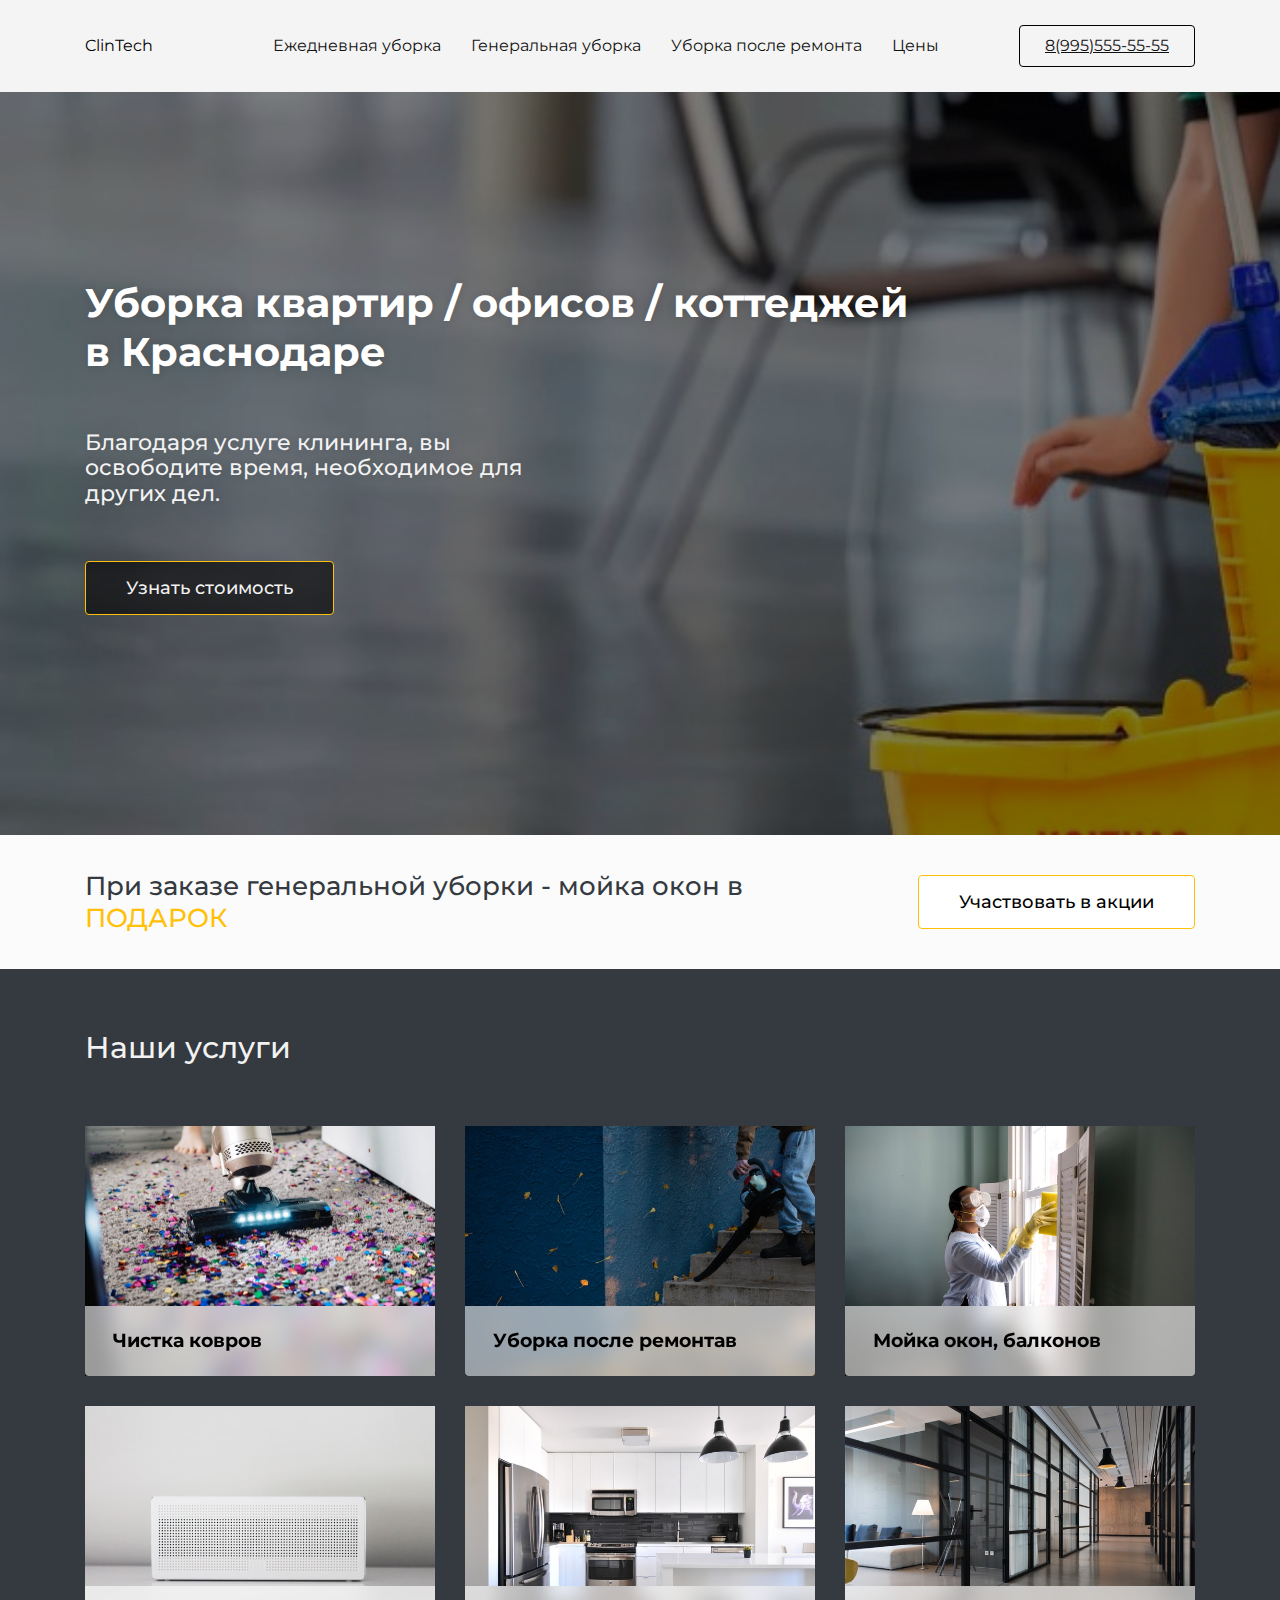
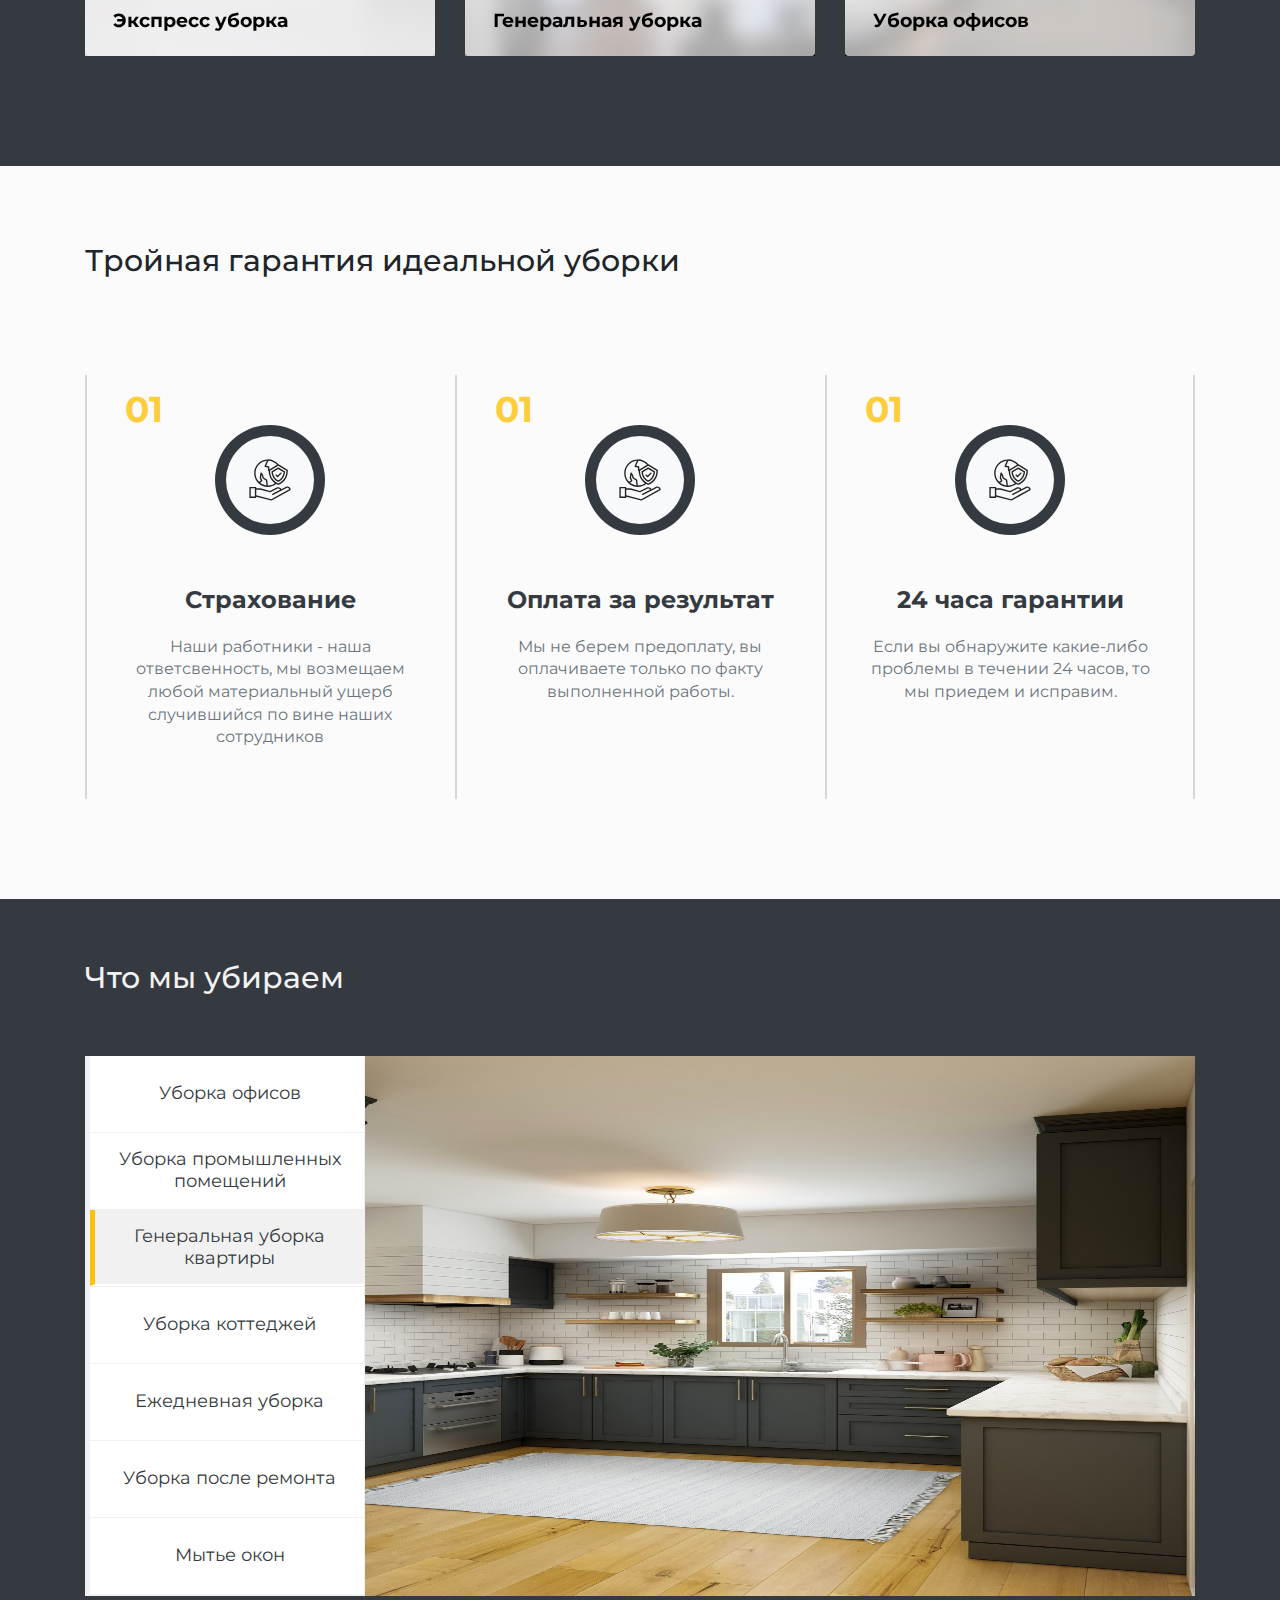
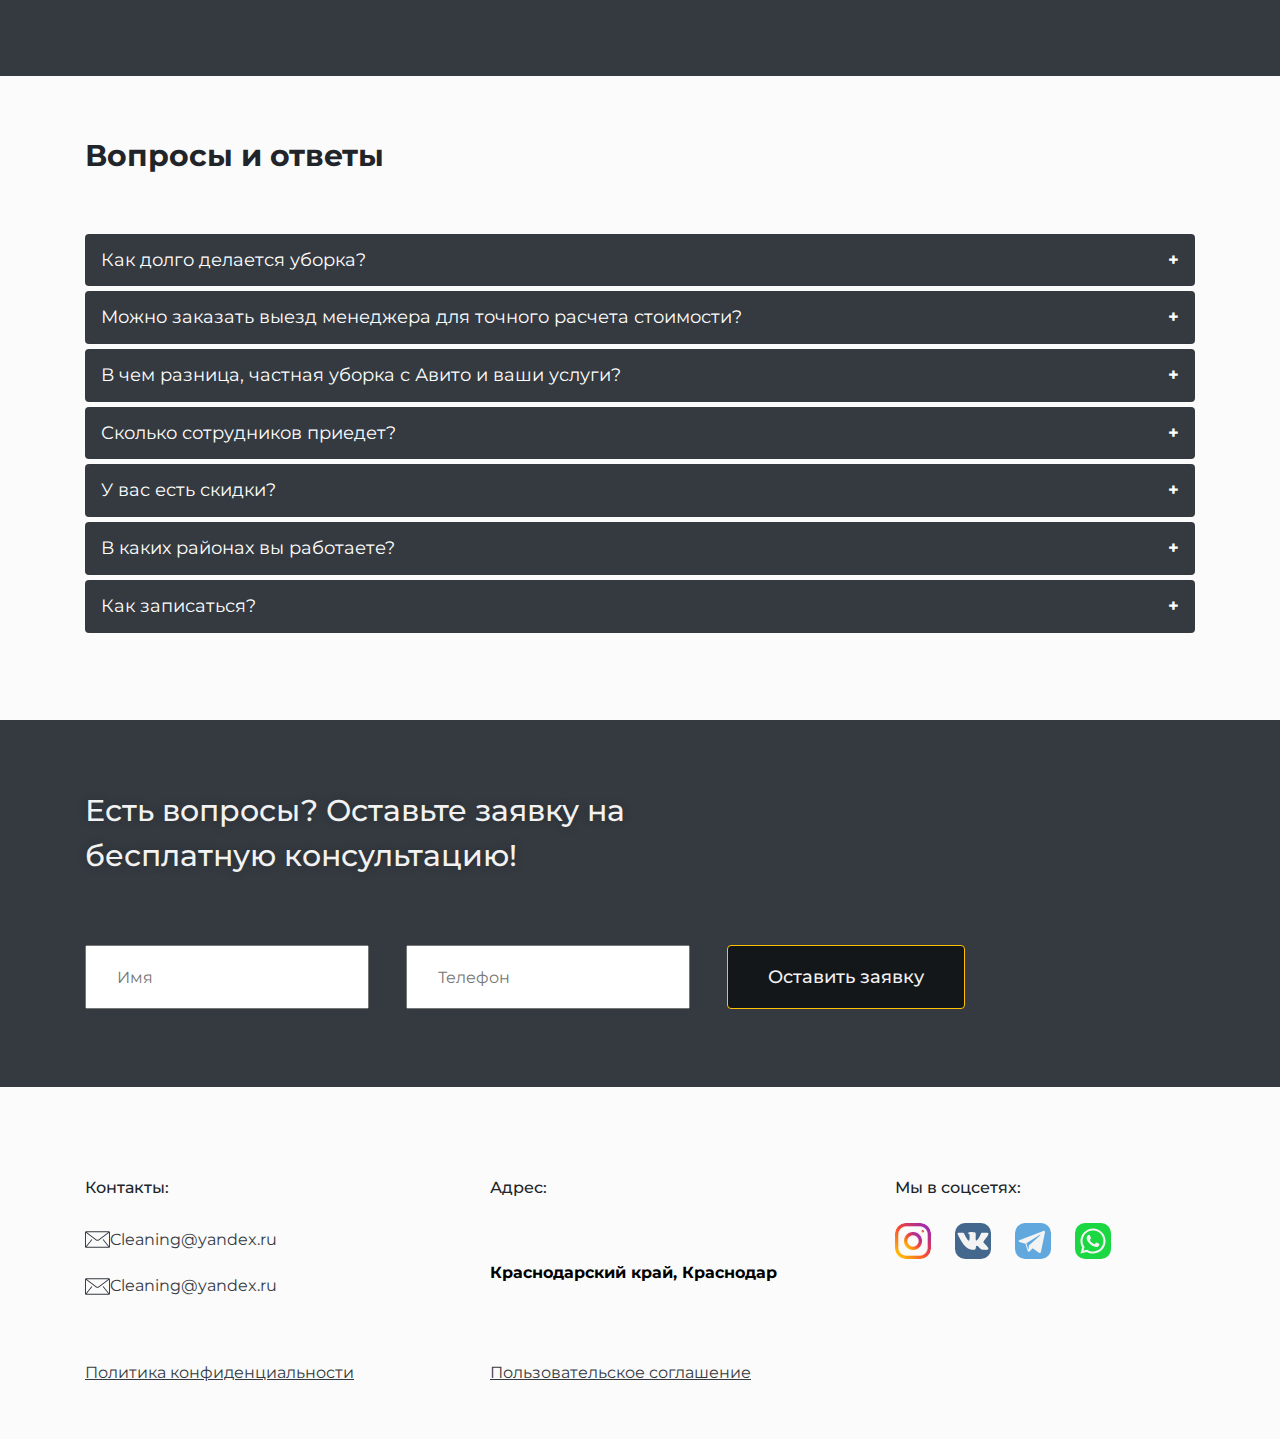
==== commit 69977a2d: "response  and footer" ====
--- a/index.html
+++ b/index.html
@@ -182,7 +182,57 @@
   <!-- /.cleaning -->
   <section class="response">
     <div class="container">
-      Вопросы и ответы
+      <h2 class="response-h2">Вопросы и ответы</h2>
+      
+      <div class="response-block">
+        <button class="accordion">Как долго делается уборка?</button>
+        <div class="panel">
+          <p class="panel-p">
+            Зависит от заказанной услуги и объема работы, но чаще всего все выполняется в течении 1 дня.
+          </p>
+        </div>
+        
+        <button class="accordion">Можно заказать выезд менеджера для точного расчета стоимости?</button>
+        <div class="panel">
+          <p class="panel-p">Зависит от заказанной услуги и объема работы, но чаще всего все выполняется в течении 1 дня.
+
+          </p>
+        </div>
+        
+        <button class="accordion">В чем разница, частная уборка с Авито и ваши услуги?</button>
+        <div class="panel">
+          <p class="panel-p">Зависит от заказанной услуги и объема работы, но чаще всего все выполняется в течении 1 дня.
+            .
+          </p>
+        </div>
+        <button class="accordion">Сколько сотрудников приедет?</button>
+        <div class="panel">
+          <p class="panel-p">Зависит от заказанной услуги и объема работы, но чаще всего все выполняется в течении 1 дня.
+            
+          </p>
+        </div>
+        <button class="accordion">У вас есть скидки?</button>
+        <div class="panel">
+          <p class="panel-p">Зависит от заказанной услуги и объема работы, но чаще всего все выполняется в течении 1 дня.
+
+          </p>
+        </div>
+        <button class="accordion">В каких районах вы работаете?</button>
+        <div class="panel">
+          <p class="panel-p">Зависит от заказанной услуги и объема работы, но чаще всего все выполняется в течении 1 дня.
+
+          </p>
+        </div>
+        <button class="accordion">Как записаться?</button>
+        <div class="panel">
+          <p class="panel-p">Зависит от заказанной услуги и объема работы, но чаще всего все выполняется в течении 1 дня.
+            
+          </p>
+        </div>
+        
+        
+      </div>
+      <!-- /.response-block -->
     </div>
   </section>
   <!-- /.response -->
@@ -223,14 +273,23 @@
         <!-- /.footer-block -->
         <div class="footer-block">
           <h3 class="footer-h3">Адрес:</h3>
-          <h4 class="footer-h4">Краснодарский край, Краснодар</h4>
-          <a href="#" class="footer-link">
-            Пользовательское соглашение
-          </a>
+          <div class="footer-links">
+            <h4 class="footer-h4">Краснодарский край, Краснодар</h4>
+            <a href="#" class="footer-link footer-link__mb">
+              Пользовательское соглашение
+            </a>
+          </div>
         </div>
         <!-- /.footer-block -->
         <div class="footer-block">
           <h3 class="footer-h3">Мы в соцсетях:</h3>
+          <div class="footer-block-img">
+            <img src="img/footer/instagram 1.svg" alt="inst" class="footer-a">
+            <img src="img/footer/vk.svg" alt="inst" class="footer-a">
+            <img src="img/footer/tg.svg" alt="inst" class="footer-a">
+            <img src="img/footer/wats.svg" alt="inst" class="footer-a">
+          </div>
+          
         </div>
         <!-- /.footer-block -->
       </div>
--- a/css/style.css
+++ b/css/style.css
@@ -813,9 +813,93 @@
   color: #F2F2F3;
 }
 
+.response {
+  padding-top: 61px;
+  padding-bottom: 82px;
+}
+
+.response-h2 {
+  margin-bottom: 60px;
+  font-family: Montserrat;
+  font-style: normal;
+  font-weight: bold;
+  font-size: 30px;
+  line-height: 37px;
+  color: #212529;
+}
+
+.accordion {
+  background: #343A40;
+  border-radius: 4px;
+  color: #fff;
+  cursor: pointer;
+  padding: 16px;
+  width: 100%;
+  border: none;
+  text-align: left;
+  outline: none;
+  font-size: 18px;
+  -webkit-transition: 0.5s;
+  transition: 0.5s;
+  margin-bottom: 5px;
+}
+
+.accordion:after {
+  content: '\002B';
+  color: #fff;
+  font-size: 18px;
+  font-weight: bold;
+  float: right;
+  margin-left: 5px;
+}
+
+.active:hover {
+  background-color: #607D8B;
+}
+
+.active:after {
+  content: '\002B';
+  color: #fff;
+  font-size: 18px;
+  font-weight: bold;
+  float: right;
+  margin-left: 5px;
+}
+
+.active:after {
+  content: "\2212";
+}
+
+.panel {
+  padding: 0 18px;
+  color: #212121;
+  background-color: #fff;
+  max-height: 0;
+  overflow: hidden;
+  -webkit-transition: max-height 0.3s ease-out;
+  transition: max-height 0.3s ease-out;
+}
+
+.panel-p {
+  font-family: Montserrat;
+  font-style: normal;
+  font-weight: normal;
+  font-size: 18px;
+  line-height: 141.9%;
+  color: #343A40;
+}
+
 .footer {
   padding-top: 91px;
   padding-bottom: 56px;
+}
+
+.footer-a {
+  border-radius: 10px;
+  overflow: hidden;
+  width: 36px;
+  height: 36px;
+  margin-right: 20px;
 }
 
 .footer-h3 {
@@ -834,8 +918,19 @@
   color: #212529;
 }
 
+.footer-h4 {
+  margin: 0;
+  padding: 0;
+}
+
 .footer-block {
   width: 300px;
+}
+
+.footer-block-img {
+  -webkit-box-align: start;
+      -ms-flex-align: start;
+          align-items: start;
 }
 
 .footer-blocks {
@@ -864,6 +959,8 @@
 }
 
 .footer-link__mb {
+  margin: 0;
+  padding: 0;
   margin-top: 40px;
   text-decoration: underline;
 }
@@ -879,5 +976,8 @@
   -ms-flex-wrap: wrap;
       flex-wrap: wrap;
   min-height: 160px;
+  -webkit-box-align: end;
+      -ms-flex-align: end;
+          align-items: flex-end;
 }
 /*# sourceMappingURL=style.css.map */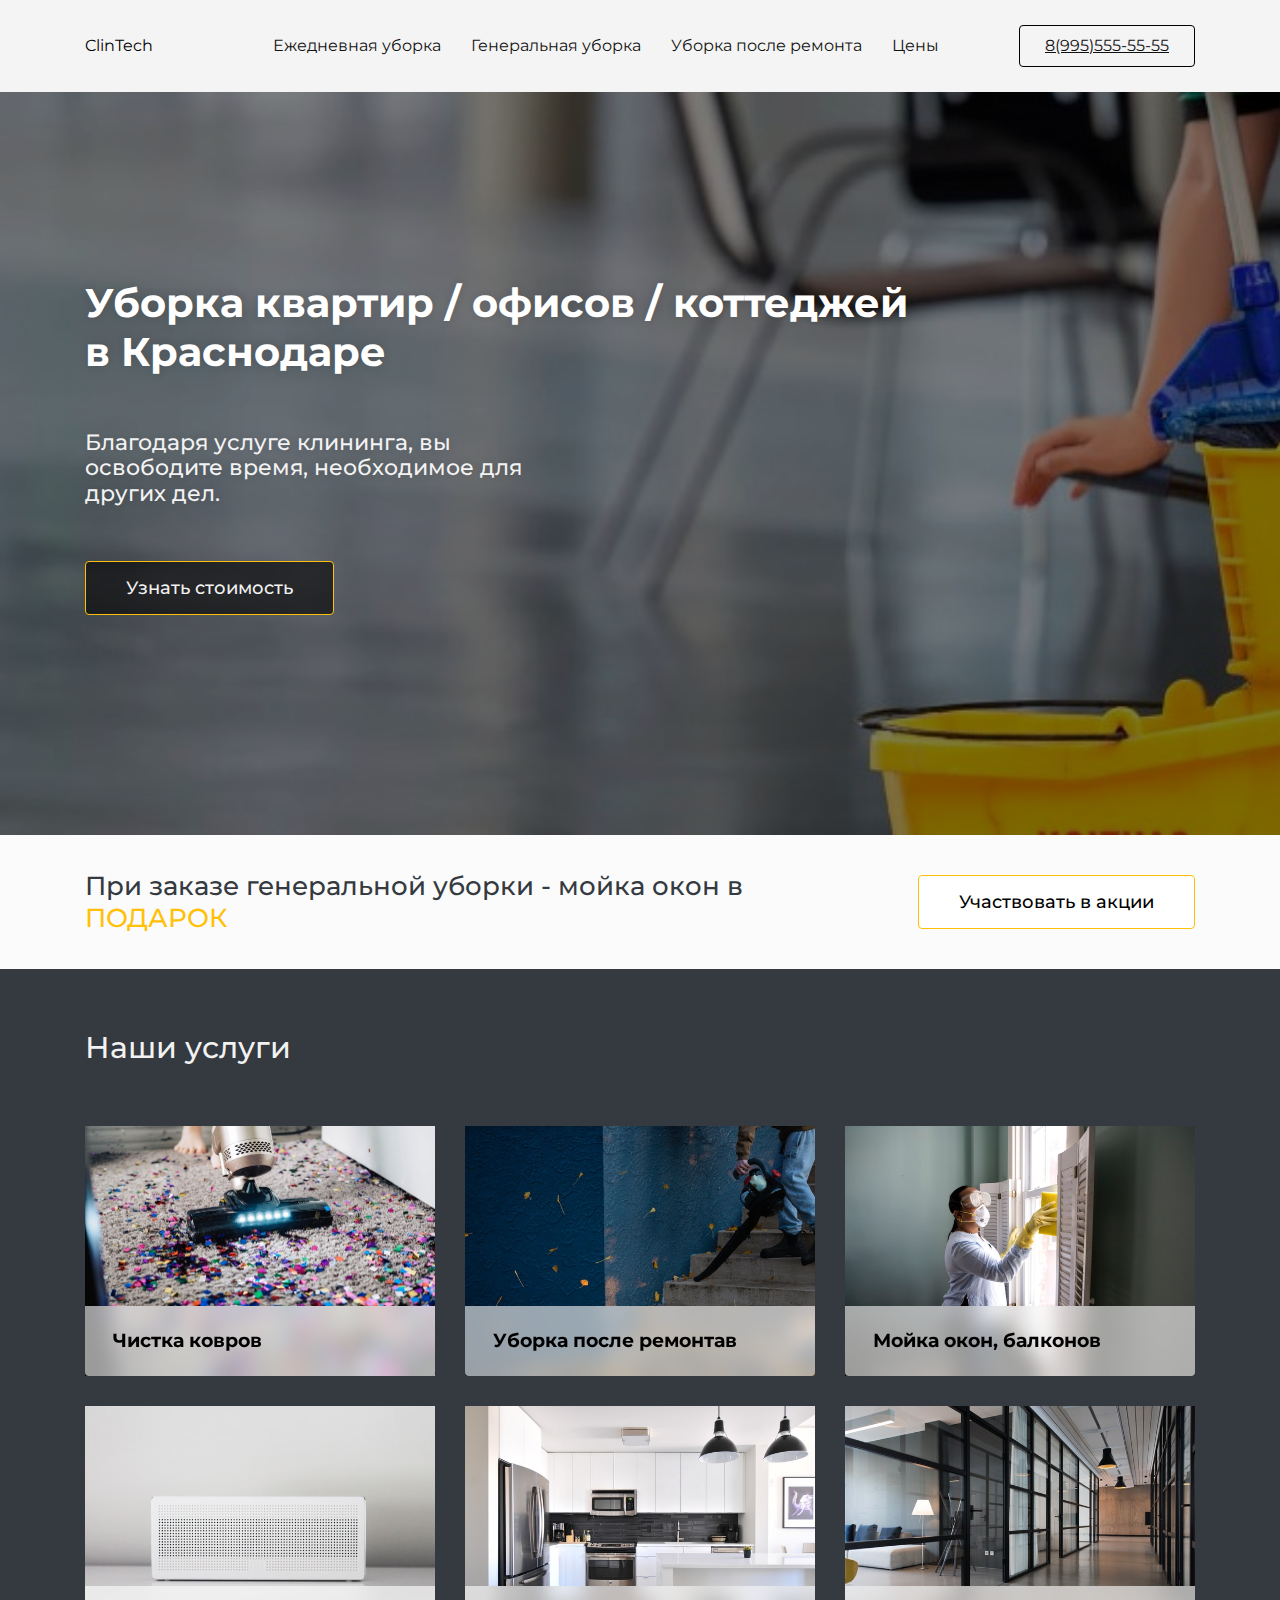
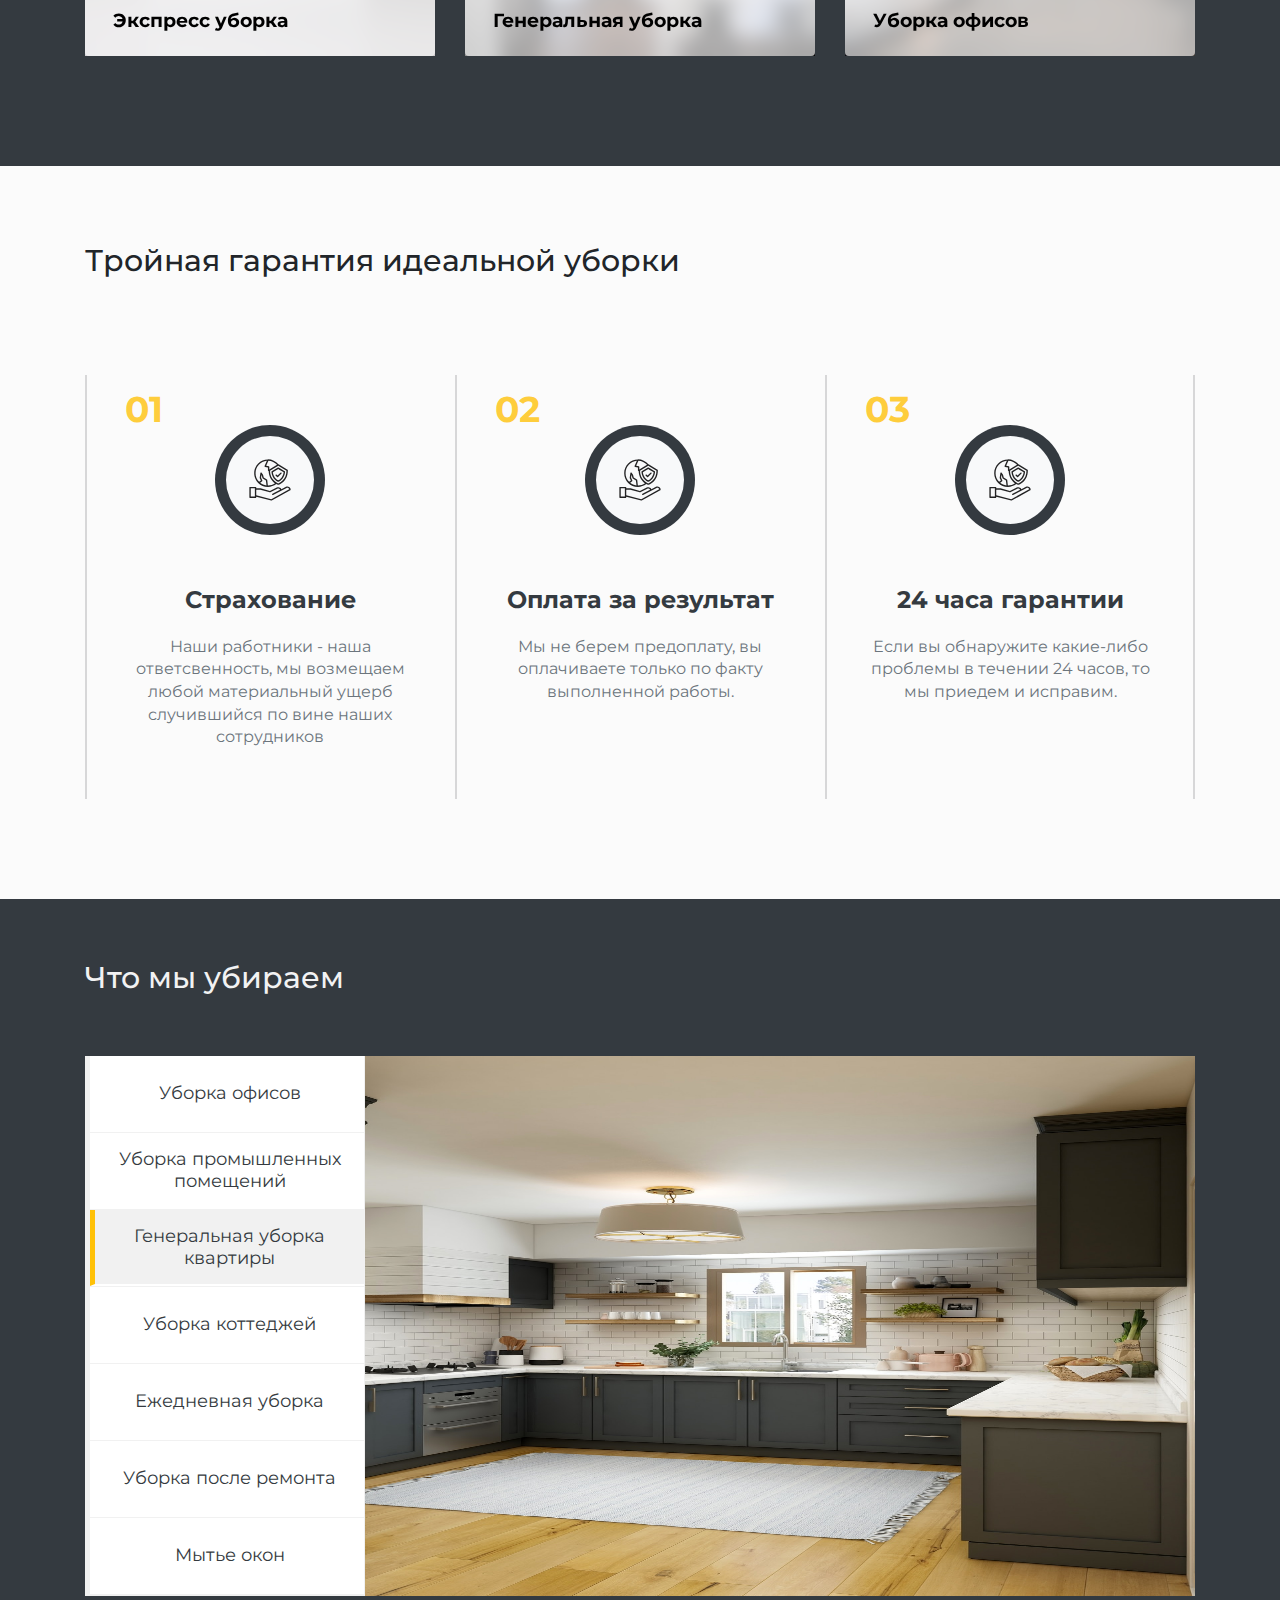
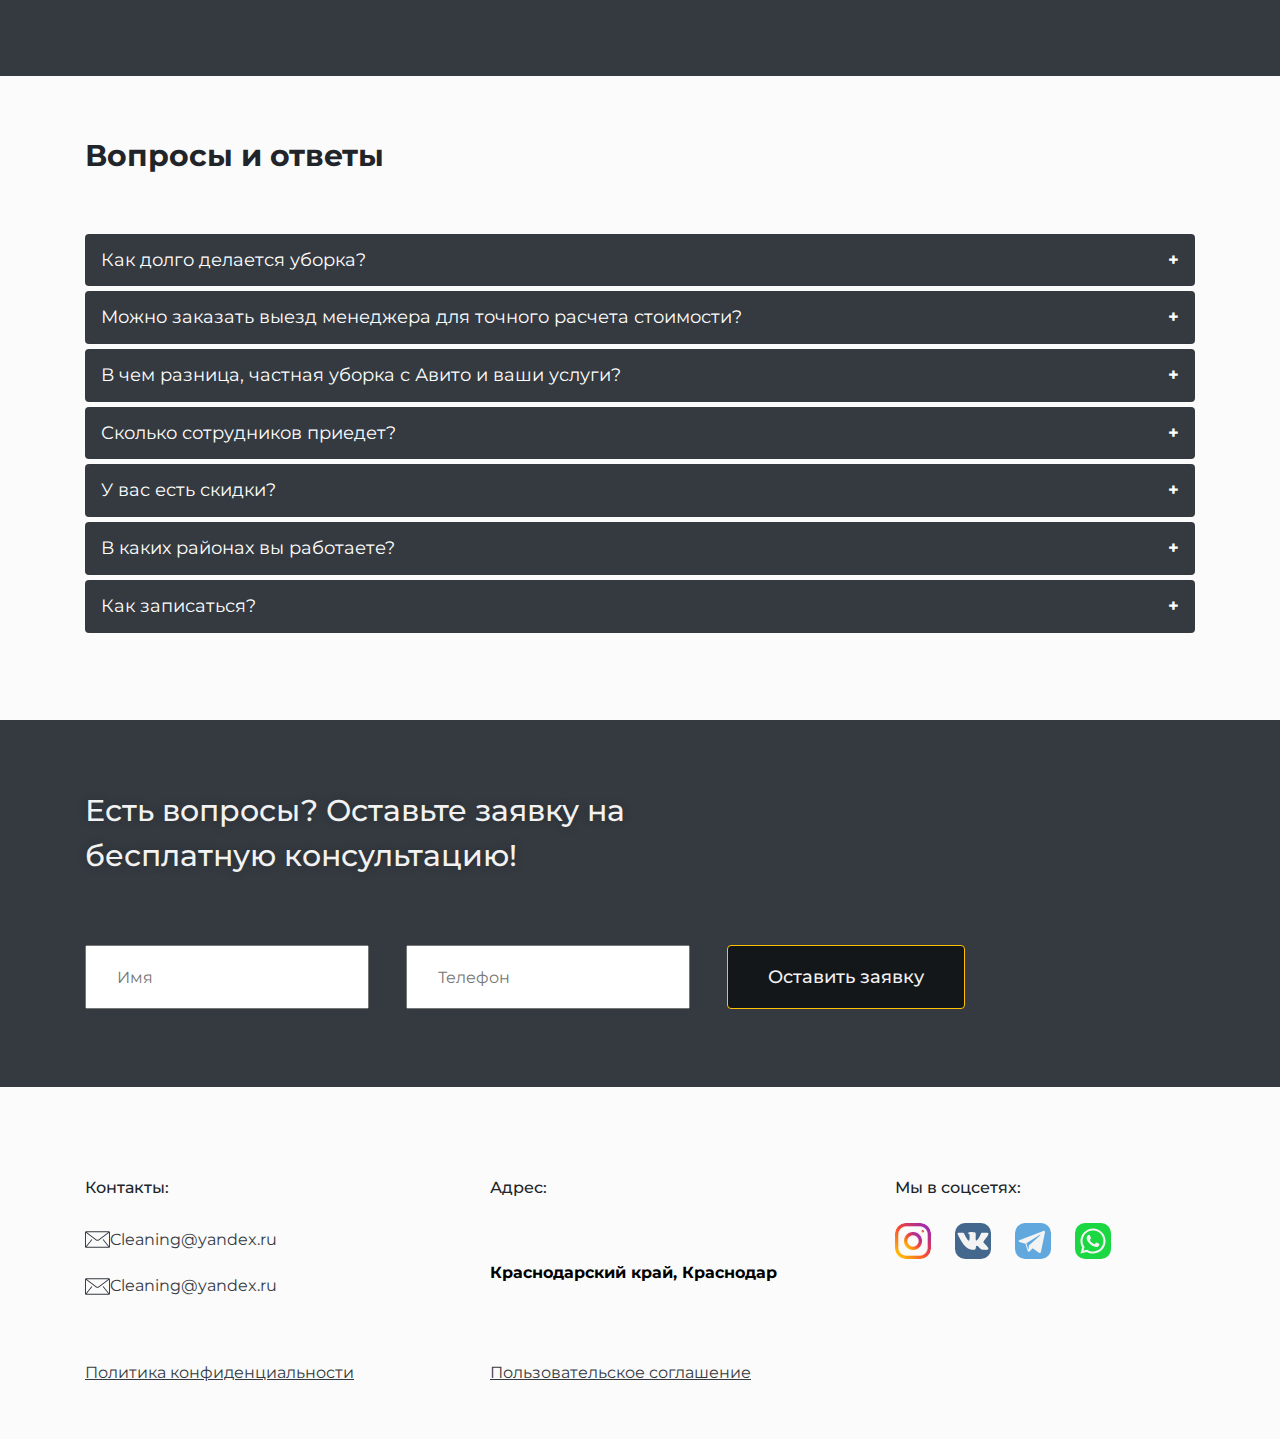
==== commit 73a3407a: "create: media rules" ====
--- a/index.html
+++ b/index.html
@@ -20,24 +20,28 @@
 
         <ul class="header-list">
           <li class="header-list__item">
-            <a href="#" class="header-list__link">Ежедневная уборка</a>
+            <a href="Daily_cleaning.html" class="header-list__link">Ежедневная уборка</a>
           </li>
           <li class="header-list__item">
-            <a href="#" class="header-list__link">Генеральная уборка</a>
+            <a href="spring-cleaning.html" class="header-list__link">Генеральная уборка</a>
           </li>
           <li class="header-list__item">
-            <a href="#" class="header-list__link">Уборка после ремонта</a>
+            <a href="repair.html" class="header-list__link">Уборка после ремонта</a>
           </li>
           <li class="header-list__item">
-            <a href="#" class="header-list__link">Цены</a>
+            <a href="price.html" class="header-list__link ">Цены</a>
           </li>
         </ul>
+
+        <!-- /.navbar-top__menu-btn -->
         <a href="tel:8(995)555-55-55" class="button header__button">8(995)555-55-55</a>
       </div>
       <!-- /.navbar -->
 
     </div>
     <!-- /.container -->
+
+    
   </header>
   <!-- /.header -->
   <section class="main">
@@ -49,7 +53,7 @@
       <p class="main-p">
         Благодаря услуге клининга, вы освободите время, необходимое для других дел.
       </p>
-      <button class="button main-button">Узнать стоимость</button>
+      <button id="myBtn" class="button main-button">Узнать стоимость</button>
 
     </div>
 
@@ -116,7 +120,7 @@
           </p>
         </div>
         <div class="guarantee-item">
-          <span class="guarantee-sp">01</span>
+          <span class="guarantee-sp">02</span>
           <img src="img/guarantee/services-1.svg" alt="guarantee" class="guarantee-img">
           <h3 class="guarantee-h3">Оплата за результат</h3>
           <p class="guarantee-p">
@@ -124,7 +128,7 @@
           </p>
         </div>
         <div class="guarantee-item">
-          <span class="guarantee-sp">01</span>
+          <span class="guarantee-sp">03</span>
           <img src="img/guarantee/services-1.svg" alt="guarantee" class="guarantee-img">
           <h3 class="guarantee-h3">24 часа гарантии</h3>
           <p class="guarantee-p">
@@ -298,6 +302,27 @@
     <!-- /.container -->
   </footer>
   <!-- /.footer -->
+  <!-- /.modal -->
+  <div id="myModal" class="modal">
+    <div class="container">
+      <div class="modal-content">
+        <div class="modal-header">
+          <span class="close">×</span>
+          <h2>Заказать звонок</h2>
+        </div>
+        <div class="modal-body">
+          <form action="#" class="modal__form">
+            <input type="text" class="input modal__input" placeholder="Имя">
+            <input type="tel" class="input modal__input" placeholder="Телефон">
+            <button class="button modal__button ">Отправить</button>
+      
+          </form>
+        </div>
+      </div>
+    </div>
+      
+  </div>
+
   <script src="js/main.js"></script>
 </body>
 
--- a/css/style.css
+++ b/css/style.css
@@ -434,6 +434,18 @@
   font-weight: normal;
   font-size: 16px;
   line-height: 20px;
+}
+
+.header-list__link:hover {
+  -webkit-text-decoration-line: underline;
+          text-decoration-line: underline;
+  color: #007BFF;
+}
+
+.header-list__link-active {
+  -webkit-text-decoration-line: underline;
+          text-decoration-line: underline;
+  color: #007BFF;
 }
 
 .header__button {
@@ -980,4 +992,455 @@
       -ms-flex-align: end;
           align-items: flex-end;
 }
+
+.modal {
+  display: none;
+  position: fixed;
+  z-index: 541;
+  padding-top: 100px;
+  left: 0;
+  top: 0;
+  width: 100%;
+  height: 100%;
+  overflow: auto;
+  background: rgba(255, 255, 255, 0.8);
+}
+
+.modal-content {
+  position: relative;
+  background-color: #e1bee7;
+  margin: auto;
+  padding: 0;
+  width: 50%;
+  -webkit-animation-name: animatetop;
+  -webkit-animation-duration: 0.4s;
+  animation-name: animatetop;
+  animation-duration: 0.4s;
+  background: #343a40;
+  -webkit-box-shadow: 0px 8px 16px rgba(0, 0, 0, 0.17);
+          box-shadow: 0px 8px 16px rgba(0, 0, 0, 0.17);
+  border-radius: 4px;
+}
+
+@-webkit-keyframes animatetop {
+  from {
+    top: -300px;
+    opacity: 0;
+  }
+  to {
+    top: 0;
+    opacity: 1;
+  }
+}
+
+@keyframes animatetop {
+  from {
+    top: -300px;
+    opacity: 0;
+  }
+  to {
+    top: 0;
+    opacity: 1;
+  }
+}
+
+.close {
+  color: #f8f9fa;
+  float: right;
+  font-size: 28px;
+  font-weight: bold;
+}
+
+.close:hover,
+.close:focus {
+  color: #000;
+  text-decoration: none;
+  cursor: pointer;
+}
+
+.modal-header {
+  padding: 2px 16px;
+  text-align: center;
+  color: #f8f9fa;
+  font-family: Montserrat;
+  font-style: normal;
+  font-weight: 500;
+  font-size: 30px;
+  line-height: 150%;
+  padding-bottom: 30px;
+  padding-top: 10px;
+}
+
+.modal-body {
+  padding: 20px 16px;
+}
+
+.modal__form {
+  display: -webkit-box;
+  display: -ms-flexbox;
+  display: flex;
+  -ms-flex-wrap: wrap;
+      flex-wrap: wrap;
+  -webkit-box-align: center;
+      -ms-flex-align: center;
+          align-items: center;
+  -webkit-box-pack: center;
+      -ms-flex-pack: center;
+          justify-content: center;
+  -webkit-box-orient: vertical;
+  -webkit-box-direction: normal;
+      -ms-flex-direction: column;
+          flex-direction: column;
+}
+
+.modal__input {
+  margin-bottom: 20px;
+  font-family: Montserrat;
+  font-style: normal;
+  font-weight: normal;
+  font-size: 16px;
+  line-height: 20px;
+  display: -webkit-box;
+  display: -ms-flexbox;
+  display: flex;
+  -webkit-box-align: center;
+      -ms-flex-align: center;
+          align-items: center;
+  text-align: center;
+  width: 300px;
+  height: 64px;
+  color: rgba(35, 35, 36, 0.35);
+  padding: 10px 15px;
+}
+
+.modal__button {
+  margin-bottom: 40px;
+  width: 300px;
+  height: 64px;
+  font-family: "Montserrat", sans-serif;
+  font-style: normal;
+  font-weight: 500;
+  font-size: 18px;
+  line-height: 22px;
+}
+
+.modal__button:hover {
+  background: rgba(0, 0, 0, 0.6);
+  border: 1px solid #ffc107;
+  color: #f2f2f3;
+  border-radius: 4px;
+}
+
+.breadcrumbs {
+  padding: 12px 0 12px 20px;
+  background: #F8F9FA;
+  border-radius: 4px;
+  display: -webkit-box;
+  display: -ms-flexbox;
+  display: flex;
+  -webkit-box-pack: start;
+      -ms-flex-pack: start;
+          justify-content: flex-start;
+  -webkit-box-align: center;
+      -ms-flex-align: center;
+          align-items: center;
+}
+
+.breadcrumbs-list {
+  color: #007BFF;
+  font-family: Montserrat;
+  font-style: normal;
+  font-weight: normal;
+  font-size: 16px;
+  line-height: 24px;
+}
+
+.breadcrumbs-list__link {
+  font-family: Montserrat;
+  font-style: normal;
+  font-weight: normal;
+  font-size: 16px;
+  line-height: 24px;
+  color: #6C757D;
+}
+
+.breadcrumbs-list__link::after {
+  content: '/';
+  margin-right: 4px;
+  margin-left: 4px;
+}
+
+.breadcrumb {
+  padding-top: 98px;
+  padding-bottom: 68px;
+  background: #fff;
+  border-radius: 4px;
+}
+
+.breadcrumb-h2 {
+  padding-top: 30px;
+  font-family: Montserrat;
+  font-style: normal;
+  font-weight: bold;
+  font-size: 30px;
+  line-height: 37px;
+  color: #232324;
+}
+
+.price {
+  background: #FBFBFB;
+  border-radius: 4px;
+  padding-top: 85px;
+}
+
+.price-block {
+  padding-bottom: 76px;
+}
+
+.price-tr {
+  font-family: Montserrat;
+  font-style: normal;
+  font-weight: 500;
+  font-size: 16px;
+  line-height: 20px;
+  color: #232324;
+}
+
+.price-tr__item {
+  font-family: Montserrat;
+  font-style: normal;
+  font-weight: normal;
+  font-size: 16px;
+  padding-left: 20px;
+  line-height: 20px;
+}
+
+.price-h3 {
+  padding-bottom: 61px;
+  font-family: Montserrat;
+  font-style: normal;
+  font-weight: 500;
+  font-size: 20px;
+  line-height: 24px;
+  color: #232324;
+}
+
+table {
+  width: 100%;
+  -webkit-box-shadow: 0px 8px 16px rgba(0, 0, 0, 0.17);
+          box-shadow: 0px 8px 16px rgba(0, 0, 0, 0.17);
+  border-radius: 4px;
+}
+
+th {
+  width: 20%;
+}
+
+td:first-child {
+  width: 30%;
+}
+
+th {
+  font-size: 13px;
+  font-weight: normal;
+  background: #fff;
+  color: #232324;
+  padding: 10px;
+}
+
+td {
+  background: #fff;
+  color: #232324;
+  padding: 8px;
+}
+
+tr:hover td {
+  background: #ccddff;
+}
+
+@media (max-width: 1200px) {
+  .container {
+    max-width: 960px;
+  }
+  .header-list__link {
+    padding: 8px;
+  }
+  .main-h1 {
+    font-size: 30px;
+  }
+  .main-p {
+    font-size: 18px;
+  }
+  .shares-h2 {
+    font-size: 21px;
+  }
+  .services-block {
+    -webkit-box-pack: center;
+        -ms-flex-pack: center;
+            justify-content: center;
+    -webkit-box-align: center;
+        -ms-flex-align: center;
+            align-items: center;
+  }
+  .services-item {
+    margin-right: 18px;
+  }
+  .guarantee-h2 {
+    margin-bottom: 72px;
+  }
+  .guarantee-item {
+    width: 350px;
+    padding: 50px 24px;
+  }
+}
+
+@media (max-width: 992px) {
+  .container {
+    max-width: 700px;
+  }
+  .header-list {
+    display: none;
+  }
+  .breadcrumb {
+    padding-top: 27px;
+    padding-bottom: 32px;
+  }
+  .breadcrumb-h2 {
+    padding-top: 20px;
+    font-size: 24px;
+  }
+  .price {
+    padding-top: 28px;
+  }
+}
+
+@media (max-width: 768px) {
+  .container {
+    max-width: 576px;
+    width: 92%;
+  }
+  .header-list {
+    display: none;
+  }
+  .services-item {
+    margin-right: 0;
+  }
+  .guarantee-block {
+    -webkit-box-orient: vertical;
+    -webkit-box-direction: normal;
+        -ms-flex-direction: column;
+            flex-direction: column;
+    -webkit-box-align: center;
+        -ms-flex-align: center;
+            align-items: center;
+    -webkit-box-pack: start;
+        -ms-flex-pack: start;
+            justify-content: start;
+  }
+  .guarantee-item {
+    margin-bottom: 15px;
+  }
+  .guarantee-item::before {
+    display: none;
+  }
+  .guarantee-item:last-child::after {
+    display: none;
+  }
+  .requisition-blok {
+    display: -webkit-box;
+    display: -ms-flexbox;
+    display: flex;
+    -ms-flex-wrap: wrap;
+        flex-wrap: wrap;
+    -webkit-box-orient: vertical;
+    -webkit-box-direction: normal;
+        -ms-flex-direction: column;
+            flex-direction: column;
+  }
+  .requisition-input {
+    margin-right: 0;
+    margin-bottom: 15px;
+  }
+  .footer-blocks {
+    -ms-flex-wrap: wrap;
+        flex-wrap: wrap;
+    -webkit-box-orient: vertical;
+    -webkit-box-direction: normal;
+        -ms-flex-direction: column;
+            flex-direction: column;
+    -webkit-box-align: center;
+        -ms-flex-align: center;
+            align-items: center;
+  }
+  .footer-block {
+    margin-bottom: 15px;
+  }
+}
+
+@media (max-width: 576px) {
+  .button {
+    line-height: 16px;
+  }
+  .requisition-h2 {
+    font-size: 25px;
+    margin-bottom: 34px;
+  }
+  .breadcrumb {
+    padding-bottom: 20px;
+  }
+  .breadcrumb .price-block {
+    padding-bottom: 60px;
+  }
+  .breadcrumb-list {
+    font-size: 14px;
+  }
+  .breadcrumb-list__link {
+    font-size: 14px;
+  }
+  .breadcrumb-h2 {
+    font-size: 18px;
+    padding-top: 2px;
+  }
+}
+
+@media (max-width: 480px) {
+  .main {
+    padding-top: 70px;
+    padding-bottom: 80px;
+  }
+  .shares {
+    -ms-flex-wrap: wrap;
+        flex-wrap: wrap;
+  }
+  .shares-h2 {
+    margin-bottom: 10px;
+  }
+  .content-img {
+    width: 300px;
+    height: 394px;
+  }
+  .wrapper-button {
+    width: 100px;
+  }
+  .tab-button {
+    height: 55px;
+    text-align: left;
+    font-size: 10px;
+    line-height: 14px;
+    padding-bottom: 1px;
+  }
+  .wrapper-cleaning {
+    height: 394px;
+  }
+}
+
+@media (max-width: 576px) {
+  .footer {
+    padding-bottom: 56px;
+    padding-top: 48px;
+  }
+  .requisition-h2 {
+    font-size: 18px;
+  }
+}
 /*# sourceMappingURL=style.css.map */